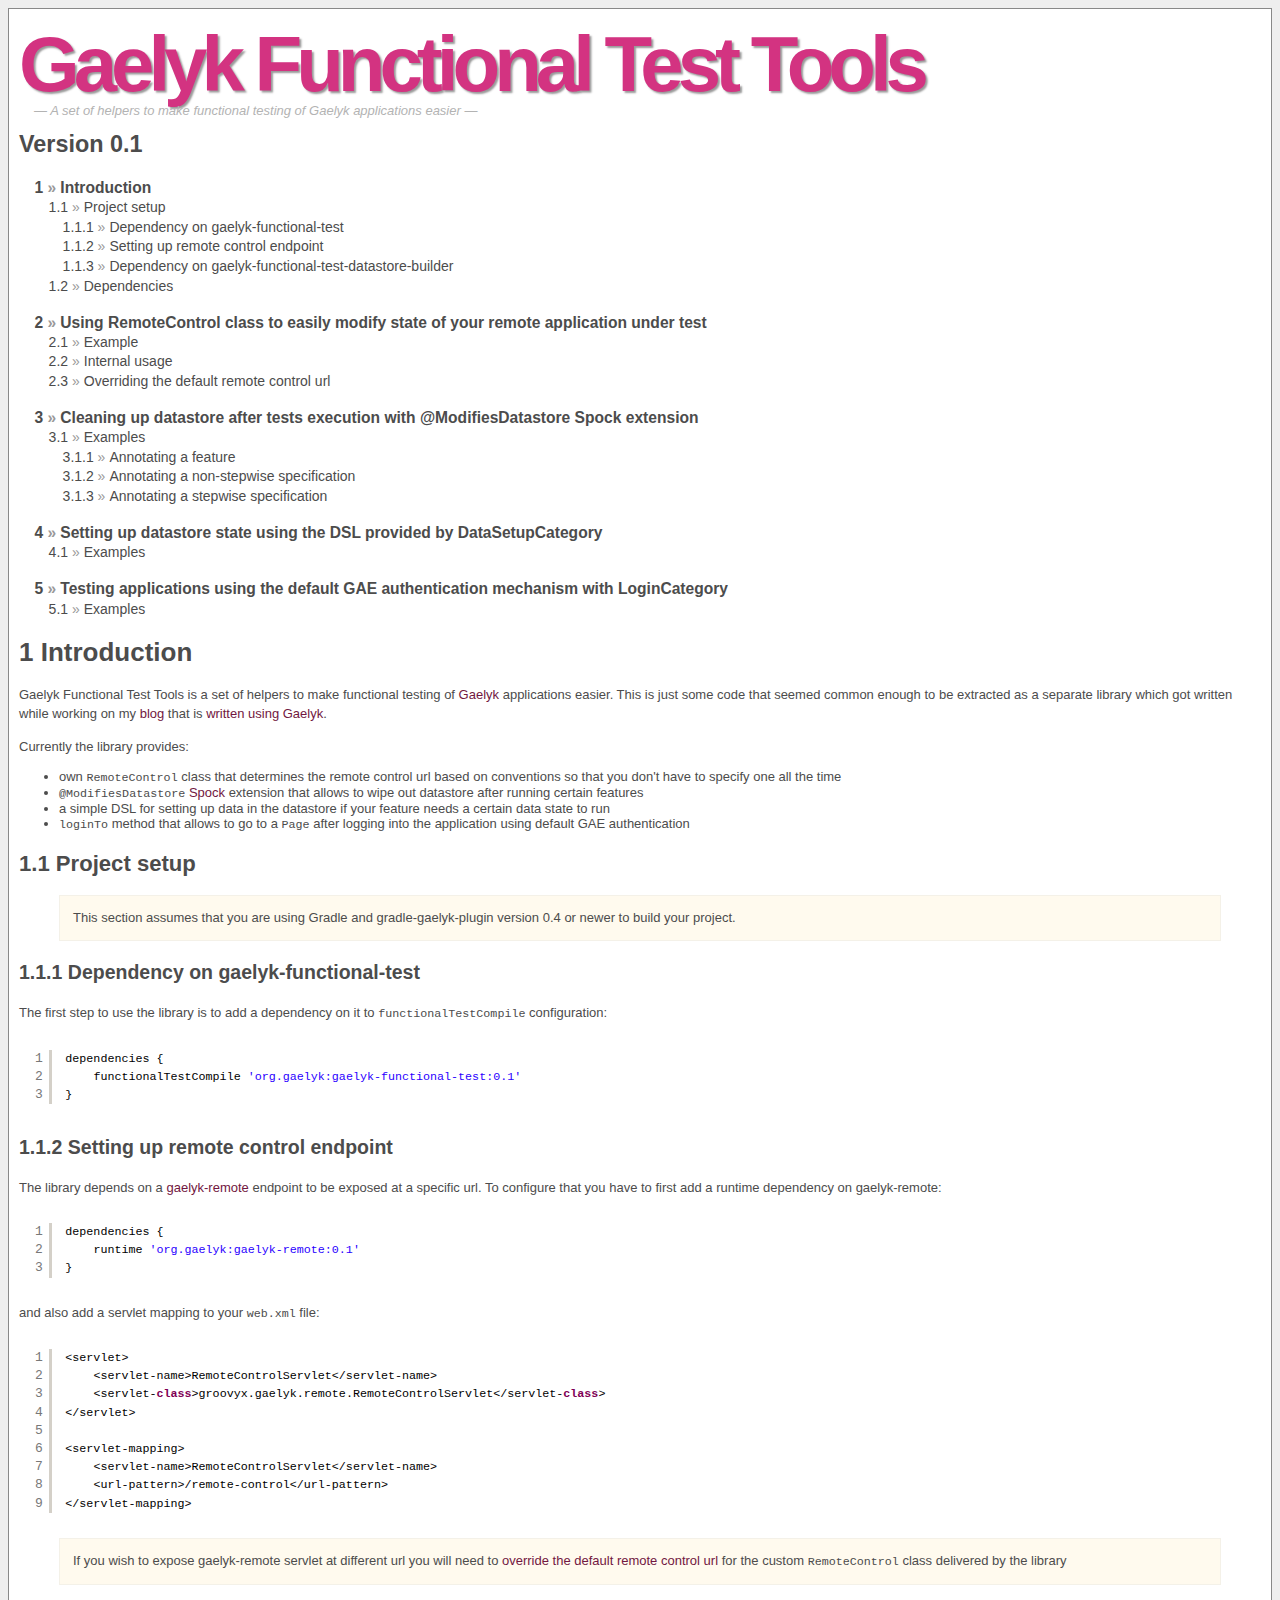
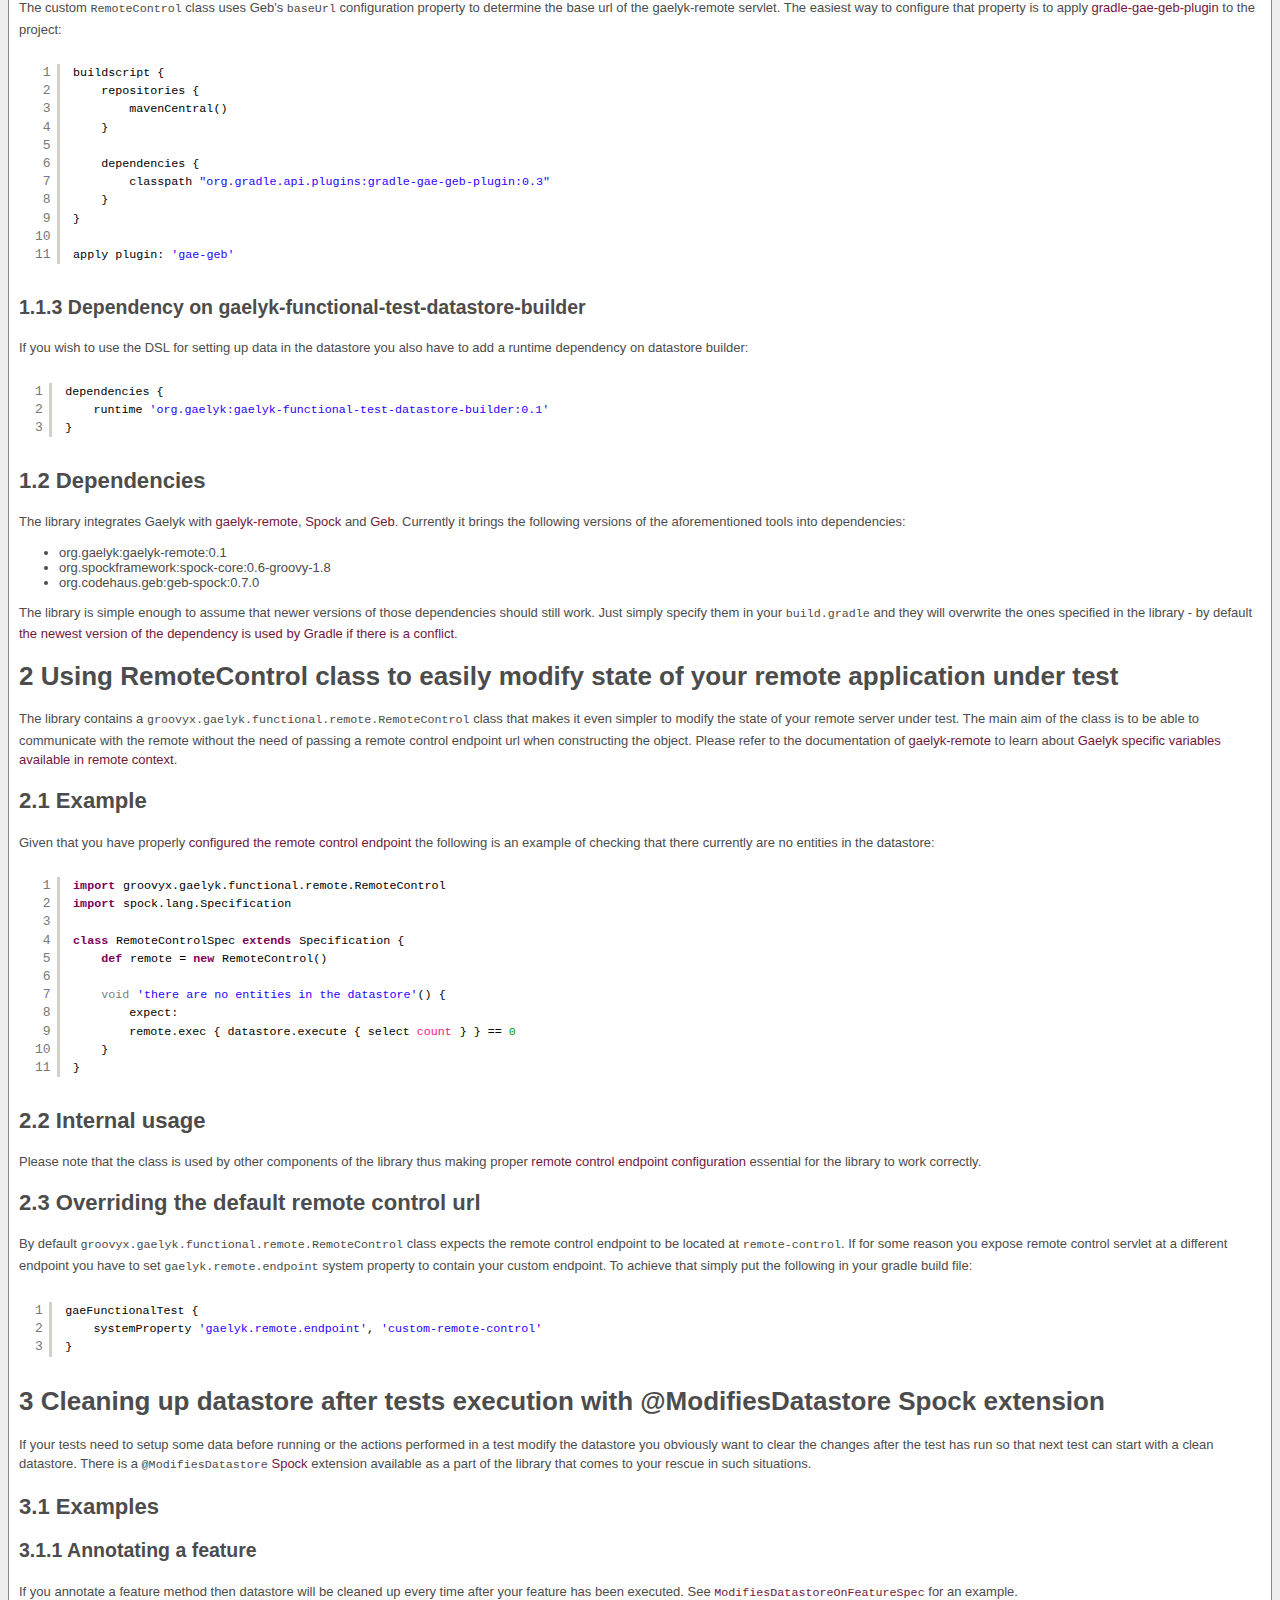
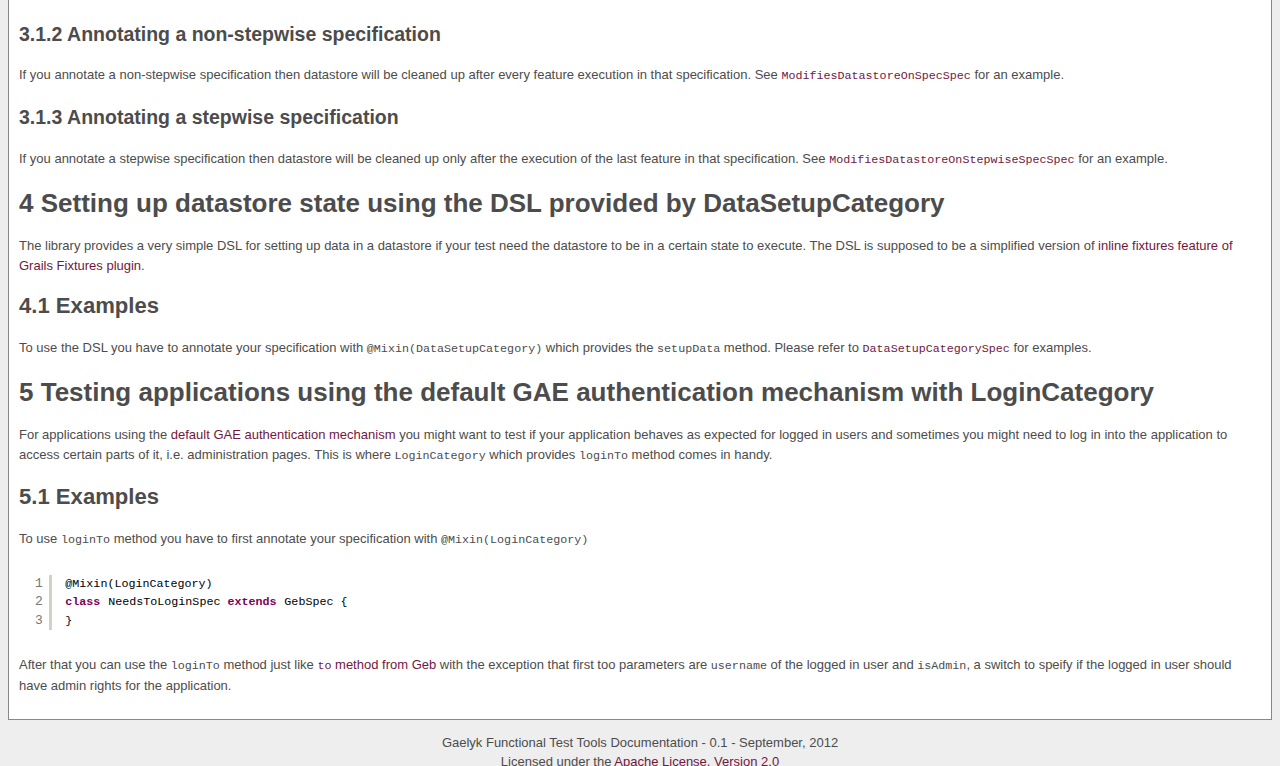
==== all.html @ 0a0c7b4d "Publish of github pages from Gradle" ====
<!DOCTYPE HTML PUBLIC "-//W3C//DTD HTML 4.01//EN" "http://www.w3.org/TR/html4/strict.dtd">
<html>

<head>
  <meta http-equiv="Content-Type" content="text/html; charset=utf-8">
  <link href="css/stylesheet.css" rel="stylesheet" type="text/css" media="all">
  <title>Gaelyk Functional Test Tools</title>
  
  <link type="text/css" rel="stylesheet" href="css/shCore.css"></link>
  <link type="text/css" rel="stylesheet" href="css/shThemeEclipse.css"></link>
  <script language="javascript" src="js/shCore.js"></script>
  <script language="javascript" src="js/shBrushGroovy.js"></script>
  <script type="text/javascript" src="js/jquery-1.6.1.min.js"></script>
  <script type="text/javascript" src="js/syntaxhighlight.js"></script>
  <script type="text/javascript">

    var _gaq = _gaq || [];
    _gaq.push(['_setAccount', 'UA-15031038-2']);
    _gaq.push(['_trackPageview']);

    (function() {
      var ga = document.createElement('script'); ga.type = 'text/javascript'; ga.async = true;
      ga.src = ('https:' == document.location.protocol ? 'https://ssl' : 'http://www') + '.google-analytics.com/ga.js';
      var s = document.getElementsByTagName('script')[0]; s.parentNode.insertBefore(ga, s);
    })();

  </script>
</head>

<body>
<div id="wrapper">
  <h1 class="title">Gaelyk Functional Test Tools</h1>
  <p class="tag">— A set of helpers to make functional testing of Gaelyk applications easier —</p>
  <div class="toc">
      <h2>Version 0.1</h2>
    <ul><li><span class='toc_number'>1</span><a href='all.html#introduction'>Introduction</a><ul><li><span class='toc_number'>1.1</span><a href='all.html#project_setup'>Project setup</a><ul><li><span class='toc_number'>1.1.1</span><a href='all.html#dependency_on_gaelyk_functional_test'>Dependency on gaelyk-functional-test</a></li><li><span class='toc_number'>1.1.2</span><a href='all.html#setting_up_remote_control_endpoint'>Setting up remote control endpoint</a></li><li><span class='toc_number'>1.1.3</span><a href='all.html#dependency_on_gaelyk_functional_test_datastore_builder'>Dependency on gaelyk-functional-test-datastore-builder</a></li></ul><span class='toc_number'>1.2</span><a href='all.html#dependencies'>Dependencies</a></li></ul></li></ul></li></ul></li></ul><ul><li><span class='toc_number'>2</span><a href='all.html#using_remotecontrol_class_to_easily_modify_state_of_your_remote_application_under_test'>Using RemoteControl class to easily modify state of your remote application under test</a><ul><li><span class='toc_number'>2.1</span><a href='all.html#example'>Example</a></li><li><span class='toc_number'>2.2</span><a href='all.html#internal_usage'>Internal usage</a></li><li><span class='toc_number'>2.3</span><a href='all.html#overriding_the_default_remote_control_url'>Overriding the default remote control url</a></li></ul></li></ul></li></ul><ul><li><span class='toc_number'>3</span><a href='all.html#cleaning_up_datastore_after_tests_execution_with_modifiesdatastore_spock_extension'>Cleaning up datastore after tests execution with @ModifiesDatastore Spock extension</a><ul><li><span class='toc_number'>3.1</span><a href='all.html#examples'>Examples</a><ul><li><span class='toc_number'>3.1.1</span><a href='all.html#annotating_a_feature'>Annotating a feature</a></li><li><span class='toc_number'>3.1.2</span><a href='all.html#annotating_a_non_stepwise_specification'>Annotating a non-stepwise specification</a></li><li><span class='toc_number'>3.1.3</span><a href='all.html#annotating_a_stepwise_specification'>Annotating a stepwise specification</a></li></ul></li></ul></li></ul></li></ul><ul><li><span class='toc_number'>4</span><a href='all.html#setting_up_datastore_state_using_the_dsl_provided_by_datasetupcategory'>Setting up datastore state using the DSL provided by DataSetupCategory</a><ul><li><span class='toc_number'>4.1</span><a href='all.html#examples'>Examples</a></li></ul></li></ul><ul><li><span class='toc_number'>5</span><a href='all.html#testing_applications_using_the_default_gae_authentication_mechanism_with_logincategory'>Testing applications using the default GAE authentication mechanism with LoginCategory</a><ul><li><span class='toc_number'>5.1</span><a href='all.html#examples'>Examples</a></li></ul></li></ul>
  </div>
  
    <div class="chapter">
      <h1><span id='introduction'>1</span> Introduction</h1>

<p>Gaelyk Functional Test Tools is a set of helpers to make functional testing of <a href="http://gaelyk.org">Gaelyk</a> applications easier. This is just some code that seemed common enough to be extracted as a separate library which got written while working on my <a href="http://blog.proxerd.pl">blog</a> that is <a href="https://github.com/erdi/bloogaey">written using Gaelyk</a>.</p>

<p>Currently the library provides:</p>

<ul>
<li>own <code>RemoteControl</code> class that determines the remote control url based on conventions so that you don't have to specify one all the time</li>
<li><code>@ModifiesDatastore</code> <a href="http://spockframework.org">Spock</a> extension that allows to wipe out datastore after running certain features</li>
<li>a simple DSL for setting up data in the datastore if your feature needs a certain data state to run</li>
<li><code>loginTo</code> method that allows to go to a <code>Page</code> after logging into the application using default GAE authentication</li>
</ul>

<h2><span id='project_setup'>1.1</span> Project setup</h2>

<blockquote>
  <p>This section assumes that you are using Gradle and gradle-gaelyk-plugin version 0.4 or newer to build your project.</p>
</blockquote>

<h3><span id='dependency_on_gaelyk_functional_test'>1.1.1</span> Dependency on gaelyk-functional-test</h3>

<p>The first step to use the library is to add a dependency on it to <code>functionalTestCompile</code> configuration:</p>

<pre><code>dependencies {
    functionalTestCompile 'org.gaelyk:gaelyk-functional-test:0.1'
}
</code></pre>

<h3><span id='setting_up_remote_control_endpoint'>1.1.2</span> Setting up remote control endpoint</h3>

<p>The library depends on a <a href="https://github.com/erdi/gaelyk-remote">gaelyk-remote</a> endpoint to be exposed at a specific url. To configure that you have to first add a runtime dependency on gaelyk-remote:</p>

<pre><code>dependencies {
    runtime 'org.gaelyk:gaelyk-remote:0.1'
}
</code></pre>

<p>and also add a servlet mapping to your <code>web.xml</code> file:</p>

<pre><code>&lt;servlet&gt;
    &lt;servlet-name&gt;RemoteControlServlet&lt;/servlet-name&gt;
    &lt;servlet-class&gt;groovyx.gaelyk.remote.RemoteControlServlet&lt;/servlet-class&gt;
&lt;/servlet&gt;

&lt;servlet-mapping&gt;
    &lt;servlet-name&gt;RemoteControlServlet&lt;/servlet-name&gt;
    &lt;url-pattern&gt;/remote-control&lt;/url-pattern&gt;
&lt;/servlet-mapping&gt;
</code></pre>

<blockquote>
  <p>If you wish to expose gaelyk-remote servlet at different url you will need to <a href="remote.html#overriding_the_default_remote_control_url">override the default remote control url</a> for the custom <code>RemoteControl</code> class delivered by the library</p>
</blockquote>

<p>The custom <code>RemoteControl</code> class uses Geb's <code>baseUrl</code> configuration property to determine the base url of the gaelyk-remote servlet. The easiest way to configure that property is to apply <a href="https://github.com/erdi/gradle-gae-geb-plugin">gradle-gae-geb-plugin</a> to the project:</p>

<pre><code>buildscript {
    repositories {
        mavenCentral()
    }

    dependencies {
        classpath "org.gradle.api.plugins:gradle-gae-geb-plugin:0.3"
    }
}

apply plugin: 'gae-geb'
</code></pre>

<h3><span id='dependency_on_gaelyk_functional_test_datastore_builder'>1.1.3</span> Dependency on gaelyk-functional-test-datastore-builder</h3>

<p>If you wish to use the DSL for setting up data in the datastore you also have to add a runtime dependency on datastore builder:</p>

<pre><code>dependencies {
    runtime 'org.gaelyk:gaelyk-functional-test-datastore-builder:0.1'
}
</code></pre>

<h2><span id='dependencies'>1.2</span> Dependencies</h2>

<p>The library integrates Gaelyk with <a href="https://github.com/erdi/gaelyk-remote">gaelyk-remote</a>, <a href="http://spockframework.org">Spock</a> and <a href="http://gebish.org">Geb</a>. Currently it brings the following versions of the aforementioned tools into dependencies:</p>

<ul>
<li>org.gaelyk:gaelyk-remote:0.1</li>
<li>org.spockframework:spock-core:0.6-groovy-1.8</li>
<li>org.codehaus.geb:geb-spock:0.7.0</li>
</ul>

<p>The library is simple enough to assume that newer versions of those dependencies should still work. Just simply specify them in your <code>build.gradle</code> and they will overwrite the ones specified in the library - by default <a href="http://gradle.org/docs/current/userguide/dependency_management.html#sub:version_conflicts">the newest version of the dependency is used by Gradle if there is a conflict</a>.</p>

    </div>
  
    <div class="chapter">
      <h1><span id='using_remotecontrol_class_to_easily_modify_state_of_your_remote_application_under_test'>2</span> Using RemoteControl class to easily modify state of your remote application under test</h1>

<p>The library contains a <code>groovyx.gaelyk.functional.remote.RemoteControl</code> class that makes it even simpler to modify the state of your remote server under test. The main aim of the class is to be able to communicate with the remote without the need of passing a remote control endpoint url when constructing the object. Please refer to the documentation of <a href="https://github.com/erdi/gaelyk-remote">gaelyk-remote</a> to learn about <a href="https://github.com/erdi/gaelyk-remote#gaelyk-specific-variables-in-remote-context">Gaelyk specific variables available in remote context</a>.</p>

<h2><span id='example'>2.1</span> Example</h2>

<p>Given that you have properly <a href="intro.html#setting_up_remote_control_endpoint">configured the remote control endpoint</a> the following is an example of checking that there currently are no entities in the datastore:</p>

<pre><code>import groovyx.gaelyk.functional.remote.RemoteControl
import spock.lang.Specification

class RemoteControlSpec extends Specification {
    def remote = new RemoteControl()

    void 'there are no entities in the datastore'() {
        expect:
        remote.exec { datastore.execute { select count } } == 0
    }
}
</code></pre>

<h2><span id='internal_usage'>2.2</span> Internal usage</h2>

<p>Please note that the class is used by other components of the library thus making proper <a href="intro.html#setting_up_remote_control_endpoint">remote control endpoint configuration</a> essential for the library to work correctly.</p>

<h2><span id='overriding_the_default_remote_control_url'>2.3</span> Overriding the default remote control url</h2>

<p>By default <code>groovyx.gaelyk.functional.remote.RemoteControl</code> class expects the remote control endpoint to be located at <code>remote-control</code>. If for some reason you expose remote control servlet at a different endpoint you have to set <code>gaelyk.remote.endpoint</code> system property to contain your custom endpoint. To achieve that simply put the following in your gradle build file:</p>

<pre><code>gaeFunctionalTest {
    systemProperty 'gaelyk.remote.endpoint', 'custom-remote-control'
}
</code></pre>

    </div>
  
    <div class="chapter">
      <h1><span id='cleaning_up_datastore_after_tests_execution_with_modifiesdatastore_spock_extension'>3</span> Cleaning up datastore after tests execution with @ModifiesDatastore Spock extension</h1>

<p>If your tests need to setup some data before running or the actions performed in a test modify the datastore you obviously want to clear the changes after the test has run so that next test can start with a clean datastore. There is a <code>@ModifiesDatastore</code> <a href="http://spockframework.org">Spock</a> extension available as a part of the library that comes to your rescue in such situations.</p>

<h2><span id='examples'>3.1</span> Examples</h2>

<h3><span id='annotating_a_feature'>3.1.1</span> Annotating a feature</h3>

<p>If you annotate a feature method then datastore will be cleaned up every time after your feature has been executed. See <a href="https://github.com/erdi/gaelyk-functional-test/blob/master/test-project/src/functionalTest/groovy/groovyx/gaelyk/functional/spock/ModifiesDatastoreOnFeatureSpec.groovy"><code>ModifiesDatastoreOnFeatureSpec</code></a> for an example.</p>

<h3><span id='annotating_a_non_stepwise_specification'>3.1.2</span> Annotating a non-stepwise specification</h3>

<p>If you annotate a non-stepwise specification then datastore will be cleaned up after every feature execution in that specification. See <a href="https://github.com/erdi/gaelyk-functional-test/blob/master/test-project/src/functionalTest/groovy/groovyx/gaelyk/functional/spock/ModifiesDatastoreOnSpecSpec.groovy"><code>ModifiesDatastoreOnSpecSpec</code></a> for an example.</p>

<h3><span id='annotating_a_stepwise_specification'>3.1.3</span> Annotating a stepwise specification</h3>

<p>If you annotate a stepwise specification then datastore will be cleaned up only after the execution of the last feature in that specification. See <a href="https://github.com/erdi/gaelyk-functional-test/blob/master/test-project/src/functionalTest/groovy/groovyx/gaelyk/functional/spock/ModifiesDatastoreOnStepwiseSpecSpec.groovy"><code>ModifiesDatastoreOnStepwiseSpecSpec</code></a> for an example.</p>

    </div>
  
    <div class="chapter">
      <h1><span id='setting_up_datastore_state_using_the_dsl_provided_by_datasetupcategory'>4</span> Setting up datastore state using the DSL provided by DataSetupCategory</h1>

<p>The library provides a very simple DSL for setting up data in a datastore if your test need the datastore to be in a certain state to execute. The DSL is supposed to be a simplified version of <a href="http://gpc.github.com/grails-fixtures/docs/guide/3.%20Loading%20Fixtures.html#3.1%20Inline%20Fixtures">inline fixtures feature of Grails Fixtures plugin</a>.</p>

<h2><span id='examples'>4.1</span> Examples</h2>

<p>To use the DSL you have to annotate your specification with <code>@Mixin(DataSetupCategory)</code> which provides the <code>setupData</code> method. Please refer to <a href="https://github.com/erdi/gaelyk-functional-test/blob/master/test-project/src/functionalTest/groovy/groovyx/gaelyk/functional/geb/DataSetupCategorySpec.groovy"><code>DataSetupCategorySpec</code></a> for examples.</p>

    </div>
  
    <div class="chapter">
      <h1><span id='testing_applications_using_the_default_gae_authentication_mechanism_with_logincategory'>5</span> Testing applications using the default GAE authentication mechanism with LoginCategory</h1>

<p>For applications using the <a href="https://developers.google.com/appengine/articles/auth">default GAE authentication mechanism</a> you might want to test if your application behaves as expected for logged in users and sometimes you might need to log in into the application to access certain parts of it, i.e. administration pages. This is where <code>LoginCategory</code> which provides <code>loginTo</code> method comes in handy.</p>

<h2><span id='examples'>5.1</span> Examples</h2>

<p>To use <code>loginTo</code> method you have to first annotate your specification with <code>@Mixin(LoginCategory)</code></p>

<pre><code>@Mixin(LoginCategory)
class NeedsToLoginSpec extends GebSpec {
}
</code></pre>

<p>After that you can use the <code>loginTo</code> method just like <a href="http://www.gebish.org/manual/current/api/geb/Browser.html#to%28java.lang.Class,%20java.lang.Object%29"><code>to</code> method from Geb</a> with the exception that first too parameters are <code>username</code> of the logged in user and <code>isAdmin</code>, a switch to speify if the logged in user should have admin rights for the application.</p>

    </div>
  
  </div>
  <p style="text-align: center">
    Gaelyk Functional Test Tools Documentation - 0.1 - September, 2012<br />
    Licensed under the <a href="http://www.apache.org/licenses/LICENSE-2.0">Apache License, Version 2.0</a>
  </p>
</body>
</html>
---- css/stylesheet.css ----
﻿body {
	font: 13px "Lucida Grande", sans-serif;
	background-color: #EEEEEE;
	color: #4C4C4C;
}

p {
	line-height: 150%;
}

#wrapper {
	background: white;
	border: 1px solid #888888;
	padding: 10px;
}

hr {
	color: #CCCCCC;
	background-color: #CCCCCC;
	height: 1px;
	border: 0;
}

a, a:visited {
	text-decoration: none;
	color: #721741;
}

a:hover {
	text-decoration: underline;
}

#header, #footer {
	position: relative;
	color: #888888;
	font-size: 80%;
	height: 1em;
	padding: 0.5em;
	margin: 0;
}
#header span, #footer span {
	display: block;
	position: absolute;
	width: 33%;
}
span.left {
	left: 0;
}
span.right {
	right: 0;
	text-align: right;
}
span.center {
	width: 34%;
	left: 33%;
	text-align: center;
}
.toc h2 {
	font-size: 180%;
}
.toc a {
	color: #4C4C4C;
	text-decoration: none;
	margin-left: 4px;
}
.toc a:hover {
	color: #721741;
	text-decoration: underline;
}
.toc ul {
	font: 1.2em "Lucida Grande", sans-serif;
	padding: 0 0 0 1em;
	list-style-type: none;
	list-style-image: none;
	line-height: 135%;
	font-weight: bold;
}
.toc ul ul {
    font-weight: normal;
    font-size: 14px;
    line-height: 140%;
}

.toc_number:after {
	color: #999;
	content: " »";
}

.page_toc h3 {
	margin: 0 0 4px 0;
}

.page_toc a {
	color: #000;
	text-decoration: none;
	margin-left: 1ex;
}
.page_toc a:hover {
	color: #721741;
}
.page_toc ul {
	margin: 0px;
	padding: 0px 0px 0px 3ex;
	list-style-type: none;
	list-style-image: none;
	line-height: 135%;
}
.page_toc li {
	list-style-type: none;
	list-style-image: none;
}

.graybox {
   border-top: 1px solid #919699;
   border-left: 1px solid #919699;
}
.graybox th {
   background: #E2E2E2;
   border-bottom: 1px solid #919699;
   border-right: 1px solid #919699;
   font-weight: bold;
   padding: 4px 8px 4px 8px;
   text-align: left;
}
.graybox td {
   border-bottom: 1px solid #919699;
   border-right: 1px solid #919699;
   padding: 8px;
   vertical-align: top;
}

h1 {
	font-size: 2em;
}

h2 {
    font-size: 1.7em;
}

h3 {
    font-size: 1.5em;
}

h4 {
    font-size: 1.3em;
}

h5 {
    font-size: 1.1em;
}

h1.title {
	text-shadow: 2px 2px 2px #999;
	font-size: 6em;
	color: #D33381;
	margin: 0px;
	padding: 0;
	letter-spacing: -6px;
	font-family: Arial, Helvetica, "bitstream vera sans", sans-serif;

}

p.tag {
	font-style: italic;
	margin-left: 15px;
	line-height: 10%;
	margin-top: 0;
	color: #B3B3B3;
}

blockquote {
	border-style: solid;
	border-width: 1px;
	border-color: #F4F1E8;
	padding: 0 1em;
	background-color: #FFFAEE;
}

blockquote p {
		line-height: 140%;
}

code, td.code code {
	font-family: "monaco", "Verdana", monospace !important;
	font-size: 90% !important;
}

div.syntaxhighlighter {
	padding: 12px 3px 12px 3px;
}

div.line {
	height: 15px;
	padding-left: 8px;
}
---- css/shCore.css ----
/**
 * SyntaxHighlighter
 * http://alexgorbatchev.com/SyntaxHighlighter
 *
 * SyntaxHighlighter is donationware. If you are using it, please donate.
 * http://alexgorbatchev.com/SyntaxHighlighter/donate.html
 *
 * @version
 * 3.0.83 (July 02 2010)
 * 
 * @copyright
 * Copyright (C) 2004-2010 Alex Gorbatchev.
 *
 * @license
 * Dual licensed under the MIT and GPL licenses.
 */
.syntaxhighlighter a,
.syntaxhighlighter div,
.syntaxhighlighter code,
.syntaxhighlighter table,
.syntaxhighlighter table td,
.syntaxhighlighter table tr,
.syntaxhighlighter table tbody,
.syntaxhighlighter table thead,
.syntaxhighlighter table caption,
.syntaxhighlighter textarea {
  -moz-border-radius: 0 0 0 0 !important;
  -webkit-border-radius: 0 0 0 0 !important;
  background: none !important;
  border: 0 !important;
  bottom: auto !important;
  float: none !important;
  height: auto !important;
  left: auto !important;
  line-height: 140% !important;
  margin: 0 !important;
  outline: 0 !important;
  overflow: visible !important;
  padding: 0 !important;
  position: static !important;
  right: auto !important;
  text-align: left !important;
  top: auto !important;
  vertical-align: baseline !important;
  width: auto !important;
  box-sizing: content-box !important;
  font-family: "Consolas", "Bitstream Vera Sans Mono", "Courier New", Courier, monospace !important;
  font-weight: normal !important;
  font-style: normal !important;
  font-size: 1em !important;
  min-height: inherit !important;
  min-height: auto !important;
}

.syntaxhighlighter {
  width: 100% !important;
  margin: 1em 0 1em 0 !important;
  position: relative !important;
  overflow: auto !important;
  font-size: 1em !important;
}
.syntaxhighlighter.source {
  overflow: hidden !important;
}
.syntaxhighlighter .bold {
  font-weight: bold !important;
}
.syntaxhighlighter .italic {
  font-style: italic !important;
}
.syntaxhighlighter .line {
  white-space: pre !important;
}
.syntaxhighlighter table {
  width: 100% !important;
}
.syntaxhighlighter table caption {
  text-align: left !important;
  padding: .5em 0 0.5em 1em !important;
}
.syntaxhighlighter table td.code {
  width: 100% !important;
}
.syntaxhighlighter table td.code .container {
  position: relative !important;
}
.syntaxhighlighter table td.code .container textarea {
  box-sizing: border-box !important;
  position: absolute !important;
  left: 0 !important;
  top: 0 !important;
  width: 100% !important;
  height: 100% !important;
  border: none !important;
  background: white !important;
  padding-left: 1em !important;
  overflow: hidden !important;
  white-space: pre !important;
}
.syntaxhighlighter table td.gutter .line {
  text-align: right !important;
  padding: 0 0.5em 0 1em !important;
}
.syntaxhighlighter table td.code .line {
  padding: 0 1em !important;
}
.syntaxhighlighter.nogutter td.code .container textarea, .syntaxhighlighter.nogutter td.code .line {
  padding-left: 0em !important;
}
.syntaxhighlighter.show {
  display: block !important;
}
.syntaxhighlighter.collapsed table {
  display: none !important;
}
.syntaxhighlighter.collapsed .toolbar {
  padding: 0.1em 0.8em 0em 0.8em !important;
  font-size: 1em !important;
  position: static !important;
  width: auto !important;
  height: auto !important;
}
.syntaxhighlighter.collapsed .toolbar span {
  display: inline !important;
  margin-right: 1em !important;
}
.syntaxhighlighter.collapsed .toolbar span a {
  padding: 0 !important;
  display: none !important;
}
.syntaxhighlighter.collapsed .toolbar span a.expandSource {
  display: inline !important;
}
.syntaxhighlighter .toolbar {
  position: absolute !important;
  right: 1px !important;
  top: 1px !important;
  width: 11px !important;
  height: 11px !important;
  font-size: 10px !important;
  z-index: 10 !important;
}
.syntaxhighlighter .toolbar span.title {
  display: inline !important;
}
.syntaxhighlighter .toolbar a {
  display: block !important;
  text-align: center !important;
  text-decoration: none !important;
  padding-top: 1px !important;
}
.syntaxhighlighter .toolbar a.expandSource {
  display: none !important;
}
.syntaxhighlighter.ie {
  font-size: .9em !important;
  padding: 1px 0 1px 0 !important;
}
.syntaxhighlighter.ie .toolbar {
  line-height: 8px !important;
}
.syntaxhighlighter.ie .toolbar a {
  padding-top: 0px !important;
}
.syntaxhighlighter.printing .line.alt1 .content,
.syntaxhighlighter.printing .line.alt2 .content,
.syntaxhighlighter.printing .line.highlighted .number,
.syntaxhighlighter.printing .line.highlighted.alt1 .content,
.syntaxhighlighter.printing .line.highlighted.alt2 .content {
  background: none !important;
}
.syntaxhighlighter.printing .line .number {
  color: #bbbbbb !important;
}
.syntaxhighlighter.printing .line .content {
  color: black !important;
}
.syntaxhighlighter.printing .toolbar {
  display: none !important;
}
.syntaxhighlighter.printing a {
  text-decoration: none !important;
}
.syntaxhighlighter.printing .plain, .syntaxhighlighter.printing .plain a {
  color: black !important;
}
.syntaxhighlighter.printing .comments, .syntaxhighlighter.printing .comments a {
  color: #008200 !important;
}
.syntaxhighlighter.printing .string, .syntaxhighlighter.printing .string a {
  color: blue !important;
}
.syntaxhighlighter.printing .keyword {
  color: #006699 !important;
  font-weight: bold !important;
}
.syntaxhighlighter.printing .preprocessor {
  color: gray !important;
}
.syntaxhighlighter.printing .variable {
  color: #aa7700 !important;
}
.syntaxhighlighter.printing .value {
  color: #009900 !important;
}
.syntaxhighlighter.printing .functions {
  color: #ff1493 !important;
}
.syntaxhighlighter.printing .constants {
  color: #0066cc !important;
}
.syntaxhighlighter.printing .script {
  font-weight: bold !important;
}
.syntaxhighlighter.printing .color1, .syntaxhighlighter.printing .color1 a {
  color: gray !important;
}
.syntaxhighlighter.printing .color2, .syntaxhighlighter.printing .color2 a {
  color: #ff1493 !important;
}
.syntaxhighlighter.printing .color3, .syntaxhighlighter.printing .color3 a {
  color: red !important;
}
.syntaxhighlighter.printing .break, .syntaxhighlighter.printing .break a {
  color: black !important;
}
---- css/shThemeEclipse.css ----
/**
 * SyntaxHighlighter
 * http://alexgorbatchev.com/SyntaxHighlighter
 *
 * SyntaxHighlighter is donationware. If you are using it, please donate.
 * http://alexgorbatchev.com/SyntaxHighlighter/donate.html
 *
 * @version
 * 3.0.83 (July 02 2010)
 * 
 * @copyright
 * Copyright (C) 2004-2010 Alex Gorbatchev.
 *
 * @license
 * Dual licensed under the MIT and GPL licenses.
 */
.syntaxhighlighter {
  background-color: white !important;
}
.syntaxhighlighter .line.alt1 {
  background-color: white !important;
}
.syntaxhighlighter .line.alt2 {
  background-color: white !important;
}
.syntaxhighlighter .line.highlighted.alt1, .syntaxhighlighter .line.highlighted.alt2 {
  background-color: #c3defe !important;
}
.syntaxhighlighter .line.highlighted.number {
  color: white !important;
}
.syntaxhighlighter table caption {
  color: black !important;
}
.syntaxhighlighter .gutter {
  color: #787878 !important;
}
.syntaxhighlighter .gutter .line {
  border-right: 3px solid #d4d0c8 !important;
}
.syntaxhighlighter .gutter .line.highlighted {
  background-color: #d4d0c8 !important;
  color: white !important;
}
.syntaxhighlighter.printing .line .content {
  border: none !important;
}
.syntaxhighlighter.collapsed {
  overflow: visible !important;
}
.syntaxhighlighter.collapsed .toolbar {
  color: #3f5fbf !important;
  background: white !important;
  border: 1px solid #d4d0c8 !important;
}
.syntaxhighlighter.collapsed .toolbar a {
  color: #3f5fbf !important;
}
.syntaxhighlighter.collapsed .toolbar a:hover {
  color: #aa7700 !important;
}
.syntaxhighlighter .toolbar {
  color: #a0a0a0 !important;
  background: #d4d0c8 !important;
  border: none !important;
}
.syntaxhighlighter .toolbar a {
  color: #a0a0a0 !important;
}
.syntaxhighlighter .toolbar a:hover {
  color: red !important;
}
.syntaxhighlighter .plain, .syntaxhighlighter .plain a {
  color: black !important;
}
.syntaxhighlighter .comments, .syntaxhighlighter .comments a {
  color: #3f5fbf !important;
}
.syntaxhighlighter .string, .syntaxhighlighter .string a {
  color: #2a00ff !important;
}
.syntaxhighlighter .keyword {
  color: #7f0055 !important;
}
.syntaxhighlighter .preprocessor {
  color: #646464 !important;
}
.syntaxhighlighter .variable {
  color: #aa7700 !important;
}
.syntaxhighlighter .value {
  color: #009900 !important;
}
.syntaxhighlighter .functions {
  color: #ff1493 !important;
}
.syntaxhighlighter .constants {
  color: #0066cc !important;
}
.syntaxhighlighter .script {
  font-weight: bold !important;
  color: #7f0055 !important;
  background-color: none !important;
}
.syntaxhighlighter .color1, .syntaxhighlighter .color1 a {
  color: gray !important;
}
.syntaxhighlighter .color2, .syntaxhighlighter .color2 a {
  color: #ff1493 !important;
}
.syntaxhighlighter .color3, .syntaxhighlighter .color3 a {
  color: red !important;
}

.syntaxhighlighter .keyword {
  font-weight: bold !important;
}
.syntaxhighlighter .xml .keyword {
  color: #3f7f7f !important;
  font-weight: normal !important;
}
.syntaxhighlighter .xml .color1, .syntaxhighlighter .xml .color1 a {
  color: #7f007f !important;
}
.syntaxhighlighter .xml .string {
  font-style: italic !important;
  color: #2a00ff !important;
}
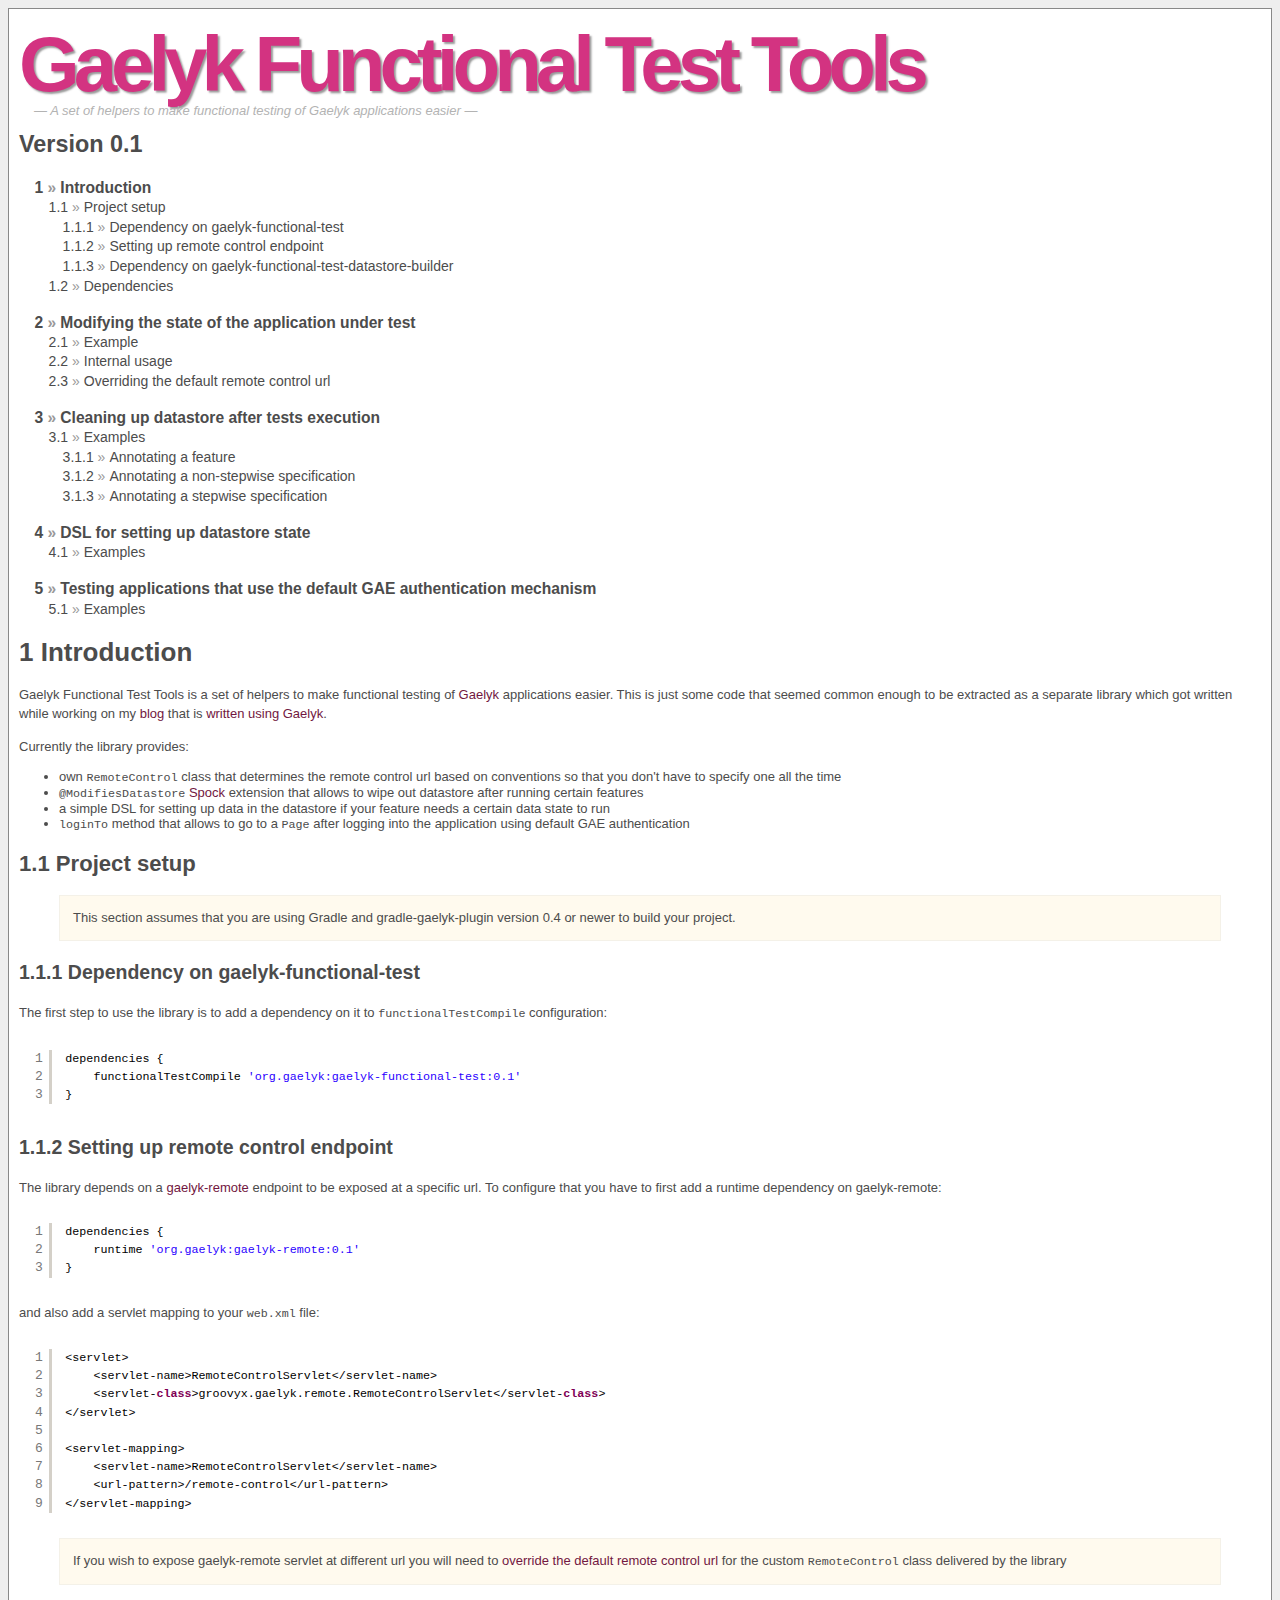
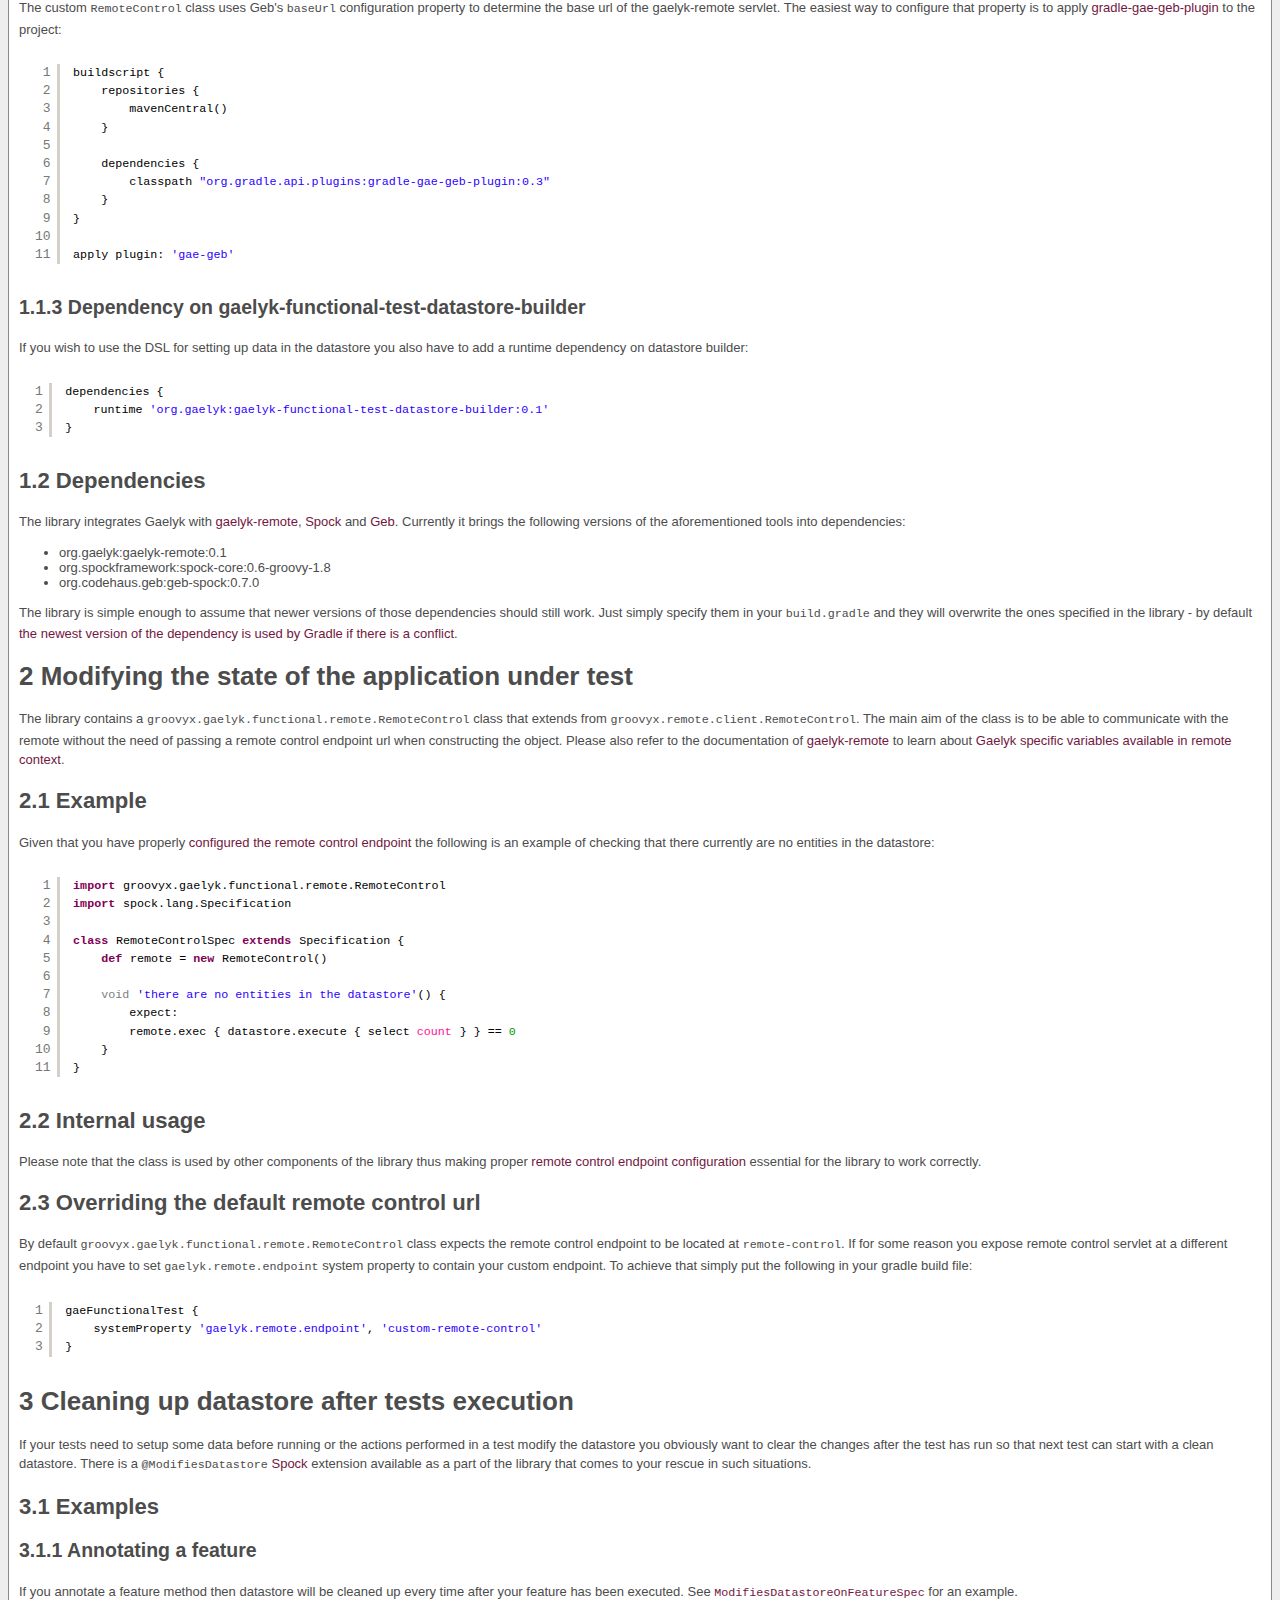
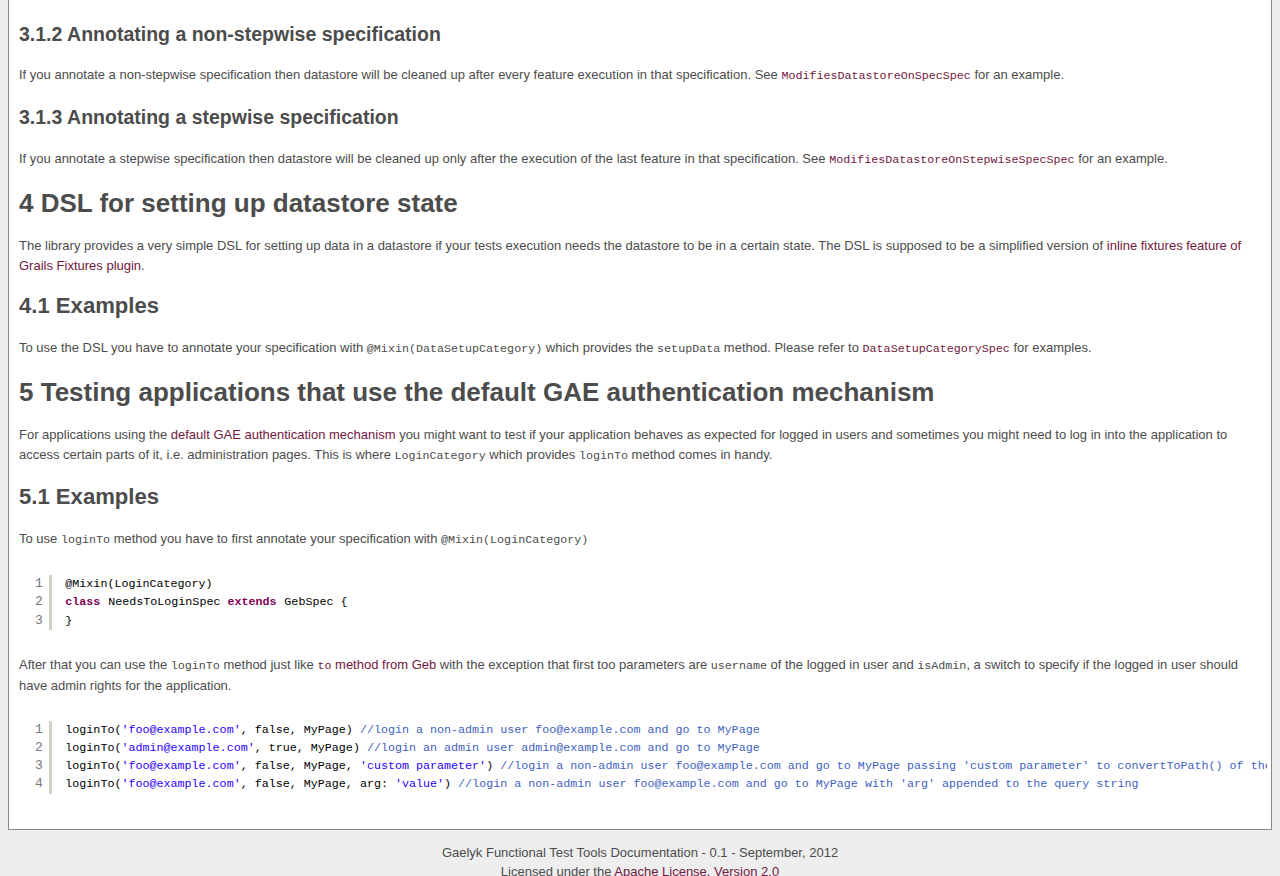
==== commit d3d3d08b: "Publish of github pages from Gradle" ====
--- a/all.html
+++ b/all.html
@@ -33,7 +33,7 @@
   <p class="tag">— A set of helpers to make functional testing of Gaelyk applications easier —</p>
   <div class="toc">
       <h2>Version 0.1</h2>
-    <ul><li><span class='toc_number'>1</span><a href='all.html#introduction'>Introduction</a><ul><li><span class='toc_number'>1.1</span><a href='all.html#project_setup'>Project setup</a><ul><li><span class='toc_number'>1.1.1</span><a href='all.html#dependency_on_gaelyk_functional_test'>Dependency on gaelyk-functional-test</a></li><li><span class='toc_number'>1.1.2</span><a href='all.html#setting_up_remote_control_endpoint'>Setting up remote control endpoint</a></li><li><span class='toc_number'>1.1.3</span><a href='all.html#dependency_on_gaelyk_functional_test_datastore_builder'>Dependency on gaelyk-functional-test-datastore-builder</a></li></ul><span class='toc_number'>1.2</span><a href='all.html#dependencies'>Dependencies</a></li></ul></li></ul></li></ul></li></ul><ul><li><span class='toc_number'>2</span><a href='all.html#using_remotecontrol_class_to_easily_modify_state_of_your_remote_application_under_test'>Using RemoteControl class to easily modify state of your remote application under test</a><ul><li><span class='toc_number'>2.1</span><a href='all.html#example'>Example</a></li><li><span class='toc_number'>2.2</span><a href='all.html#internal_usage'>Internal usage</a></li><li><span class='toc_number'>2.3</span><a href='all.html#overriding_the_default_remote_control_url'>Overriding the default remote control url</a></li></ul></li></ul></li></ul><ul><li><span class='toc_number'>3</span><a href='all.html#cleaning_up_datastore_after_tests_execution_with_modifiesdatastore_spock_extension'>Cleaning up datastore after tests execution with @ModifiesDatastore Spock extension</a><ul><li><span class='toc_number'>3.1</span><a href='all.html#examples'>Examples</a><ul><li><span class='toc_number'>3.1.1</span><a href='all.html#annotating_a_feature'>Annotating a feature</a></li><li><span class='toc_number'>3.1.2</span><a href='all.html#annotating_a_non_stepwise_specification'>Annotating a non-stepwise specification</a></li><li><span class='toc_number'>3.1.3</span><a href='all.html#annotating_a_stepwise_specification'>Annotating a stepwise specification</a></li></ul></li></ul></li></ul></li></ul><ul><li><span class='toc_number'>4</span><a href='all.html#setting_up_datastore_state_using_the_dsl_provided_by_datasetupcategory'>Setting up datastore state using the DSL provided by DataSetupCategory</a><ul><li><span class='toc_number'>4.1</span><a href='all.html#examples'>Examples</a></li></ul></li></ul><ul><li><span class='toc_number'>5</span><a href='all.html#testing_applications_using_the_default_gae_authentication_mechanism_with_logincategory'>Testing applications using the default GAE authentication mechanism with LoginCategory</a><ul><li><span class='toc_number'>5.1</span><a href='all.html#examples'>Examples</a></li></ul></li></ul>
+    <ul><li><span class='toc_number'>1</span><a href='all.html#introduction'>Introduction</a><ul><li><span class='toc_number'>1.1</span><a href='all.html#project_setup'>Project setup</a><ul><li><span class='toc_number'>1.1.1</span><a href='all.html#dependency_on_gaelyk_functional_test'>Dependency on gaelyk-functional-test</a></li><li><span class='toc_number'>1.1.2</span><a href='all.html#setting_up_remote_control_endpoint'>Setting up remote control endpoint</a></li><li><span class='toc_number'>1.1.3</span><a href='all.html#dependency_on_gaelyk_functional_test_datastore_builder'>Dependency on gaelyk-functional-test-datastore-builder</a></li></ul><span class='toc_number'>1.2</span><a href='all.html#dependencies'>Dependencies</a></li></ul></li></ul></li></ul></li></ul><ul><li><span class='toc_number'>2</span><a href='all.html#modifying_the_state_of_the_application_under_test'>Modifying the state of the application under test</a><ul><li><span class='toc_number'>2.1</span><a href='all.html#example'>Example</a></li><li><span class='toc_number'>2.2</span><a href='all.html#internal_usage'>Internal usage</a></li><li><span class='toc_number'>2.3</span><a href='all.html#overriding_the_default_remote_control_url'>Overriding the default remote control url</a></li></ul></li></ul></li></ul><ul><li><span class='toc_number'>3</span><a href='all.html#cleaning_up_datastore_after_tests_execution'>Cleaning up datastore after tests execution</a><ul><li><span class='toc_number'>3.1</span><a href='all.html#examples'>Examples</a><ul><li><span class='toc_number'>3.1.1</span><a href='all.html#annotating_a_feature'>Annotating a feature</a></li><li><span class='toc_number'>3.1.2</span><a href='all.html#annotating_a_non_stepwise_specification'>Annotating a non-stepwise specification</a></li><li><span class='toc_number'>3.1.3</span><a href='all.html#annotating_a_stepwise_specification'>Annotating a stepwise specification</a></li></ul></li></ul></li></ul></li></ul><ul><li><span class='toc_number'>4</span><a href='all.html#dsl_for_setting_up_datastore_state'>DSL for setting up datastore state</a><ul><li><span class='toc_number'>4.1</span><a href='all.html#examples'>Examples</a></li></ul></li></ul><ul><li><span class='toc_number'>5</span><a href='all.html#testing_applications_that_use_the_default_gae_authentication_mechanism'>Testing applications that use the default GAE authentication mechanism</a><ul><li><span class='toc_number'>5.1</span><a href='all.html#examples'>Examples</a></li></ul></li></ul>
   </div>
   
     <div class="chapter">
@@ -130,9 +130,9 @@
     </div>
   
     <div class="chapter">
-      <h1><span id='using_remotecontrol_class_to_easily_modify_state_of_your_remote_application_under_test'>2</span> Using RemoteControl class to easily modify state of your remote application under test</h1>
-
-<p>The library contains a <code>groovyx.gaelyk.functional.remote.RemoteControl</code> class that makes it even simpler to modify the state of your remote server under test. The main aim of the class is to be able to communicate with the remote without the need of passing a remote control endpoint url when constructing the object. Please refer to the documentation of <a href="https://github.com/erdi/gaelyk-remote">gaelyk-remote</a> to learn about <a href="https://github.com/erdi/gaelyk-remote#gaelyk-specific-variables-in-remote-context">Gaelyk specific variables available in remote context</a>.</p>
+      <h1><span id='modifying_the_state_of_the_application_under_test'>2</span> Modifying the state of the application under test</h1>
+
+<p>The library contains a <code>groovyx.gaelyk.functional.remote.RemoteControl</code> class that extends from <code>groovyx.remote.client.RemoteControl</code>. The main aim of the class is to be able to communicate with the remote without the need of passing a remote control endpoint url when constructing the object. Please also refer to the documentation of <a href="https://github.com/erdi/gaelyk-remote">gaelyk-remote</a> to learn about <a href="https://github.com/erdi/gaelyk-remote#gaelyk-specific-variables-in-remote-context">Gaelyk specific variables available in remote context</a>.</p>
 
 <h2><span id='example'>2.1</span> Example</h2>
 
@@ -167,7 +167,7 @@
     </div>
   
     <div class="chapter">
-      <h1><span id='cleaning_up_datastore_after_tests_execution_with_modifiesdatastore_spock_extension'>3</span> Cleaning up datastore after tests execution with @ModifiesDatastore Spock extension</h1>
+      <h1><span id='cleaning_up_datastore_after_tests_execution'>3</span> Cleaning up datastore after tests execution</h1>
 
 <p>If your tests need to setup some data before running or the actions performed in a test modify the datastore you obviously want to clear the changes after the test has run so that next test can start with a clean datastore. There is a <code>@ModifiesDatastore</code> <a href="http://spockframework.org">Spock</a> extension available as a part of the library that comes to your rescue in such situations.</p>
 
@@ -188,9 +188,9 @@
     </div>
   
     <div class="chapter">
-      <h1><span id='setting_up_datastore_state_using_the_dsl_provided_by_datasetupcategory'>4</span> Setting up datastore state using the DSL provided by DataSetupCategory</h1>
-
-<p>The library provides a very simple DSL for setting up data in a datastore if your test need the datastore to be in a certain state to execute. The DSL is supposed to be a simplified version of <a href="http://gpc.github.com/grails-fixtures/docs/guide/3.%20Loading%20Fixtures.html#3.1%20Inline%20Fixtures">inline fixtures feature of Grails Fixtures plugin</a>.</p>
+      <h1><span id='dsl_for_setting_up_datastore_state'>4</span> DSL for setting up datastore state</h1>
+
+<p>The library provides a very simple DSL for setting up data in a datastore if your tests execution needs the datastore to be in a certain state. The DSL is supposed to be a simplified version of <a href="http://gpc.github.com/grails-fixtures/docs/guide/3.%20Loading%20Fixtures.html#3.1%20Inline%20Fixtures">inline fixtures feature of Grails Fixtures plugin</a>.</p>
 
 <h2><span id='examples'>4.1</span> Examples</h2>
 
@@ -199,7 +199,7 @@
     </div>
   
     <div class="chapter">
-      <h1><span id='testing_applications_using_the_default_gae_authentication_mechanism_with_logincategory'>5</span> Testing applications using the default GAE authentication mechanism with LoginCategory</h1>
+      <h1><span id='testing_applications_that_use_the_default_gae_authentication_mechanism'>5</span> Testing applications that use the default GAE authentication mechanism</h1>
 
 <p>For applications using the <a href="https://developers.google.com/appengine/articles/auth">default GAE authentication mechanism</a> you might want to test if your application behaves as expected for logged in users and sometimes you might need to log in into the application to access certain parts of it, i.e. administration pages. This is where <code>LoginCategory</code> which provides <code>loginTo</code> method comes in handy.</p>
 
@@ -212,7 +212,13 @@
 }
 </code></pre>
 
-<p>After that you can use the <code>loginTo</code> method just like <a href="http://www.gebish.org/manual/current/api/geb/Browser.html#to%28java.lang.Class,%20java.lang.Object%29"><code>to</code> method from Geb</a> with the exception that first too parameters are <code>username</code> of the logged in user and <code>isAdmin</code>, a switch to speify if the logged in user should have admin rights for the application.</p>
+<p>After that you can use the <code>loginTo</code> method just like <a href="http://www.gebish.org/manual/current/api/geb/Browser.html#to%28java.lang.Class,%20java.lang.Object%29"><code>to</code> method from Geb</a> with the exception that first too parameters are <code>username</code> of the logged in user and <code>isAdmin</code>, a switch to specify if the logged in user should have admin rights for the application.</p>
+
+<pre><code>loginTo('foo@example.com', false, MyPage) //login a non-admin user foo@example.com and go to MyPage
+loginTo('admin@example.com', true, MyPage) //login an admin user admin@example.com and go to MyPage
+loginTo('foo@example.com', false, MyPage, 'custom parameter') //login a non-admin user foo@example.com and go to MyPage passing 'custom parameter' to convertToPath() of the page
+loginTo('foo@example.com', false, MyPage, arg: 'value') //login a non-admin user foo@example.com and go to MyPage with 'arg' appended to the query string
+</code></pre>
 
     </div>
   
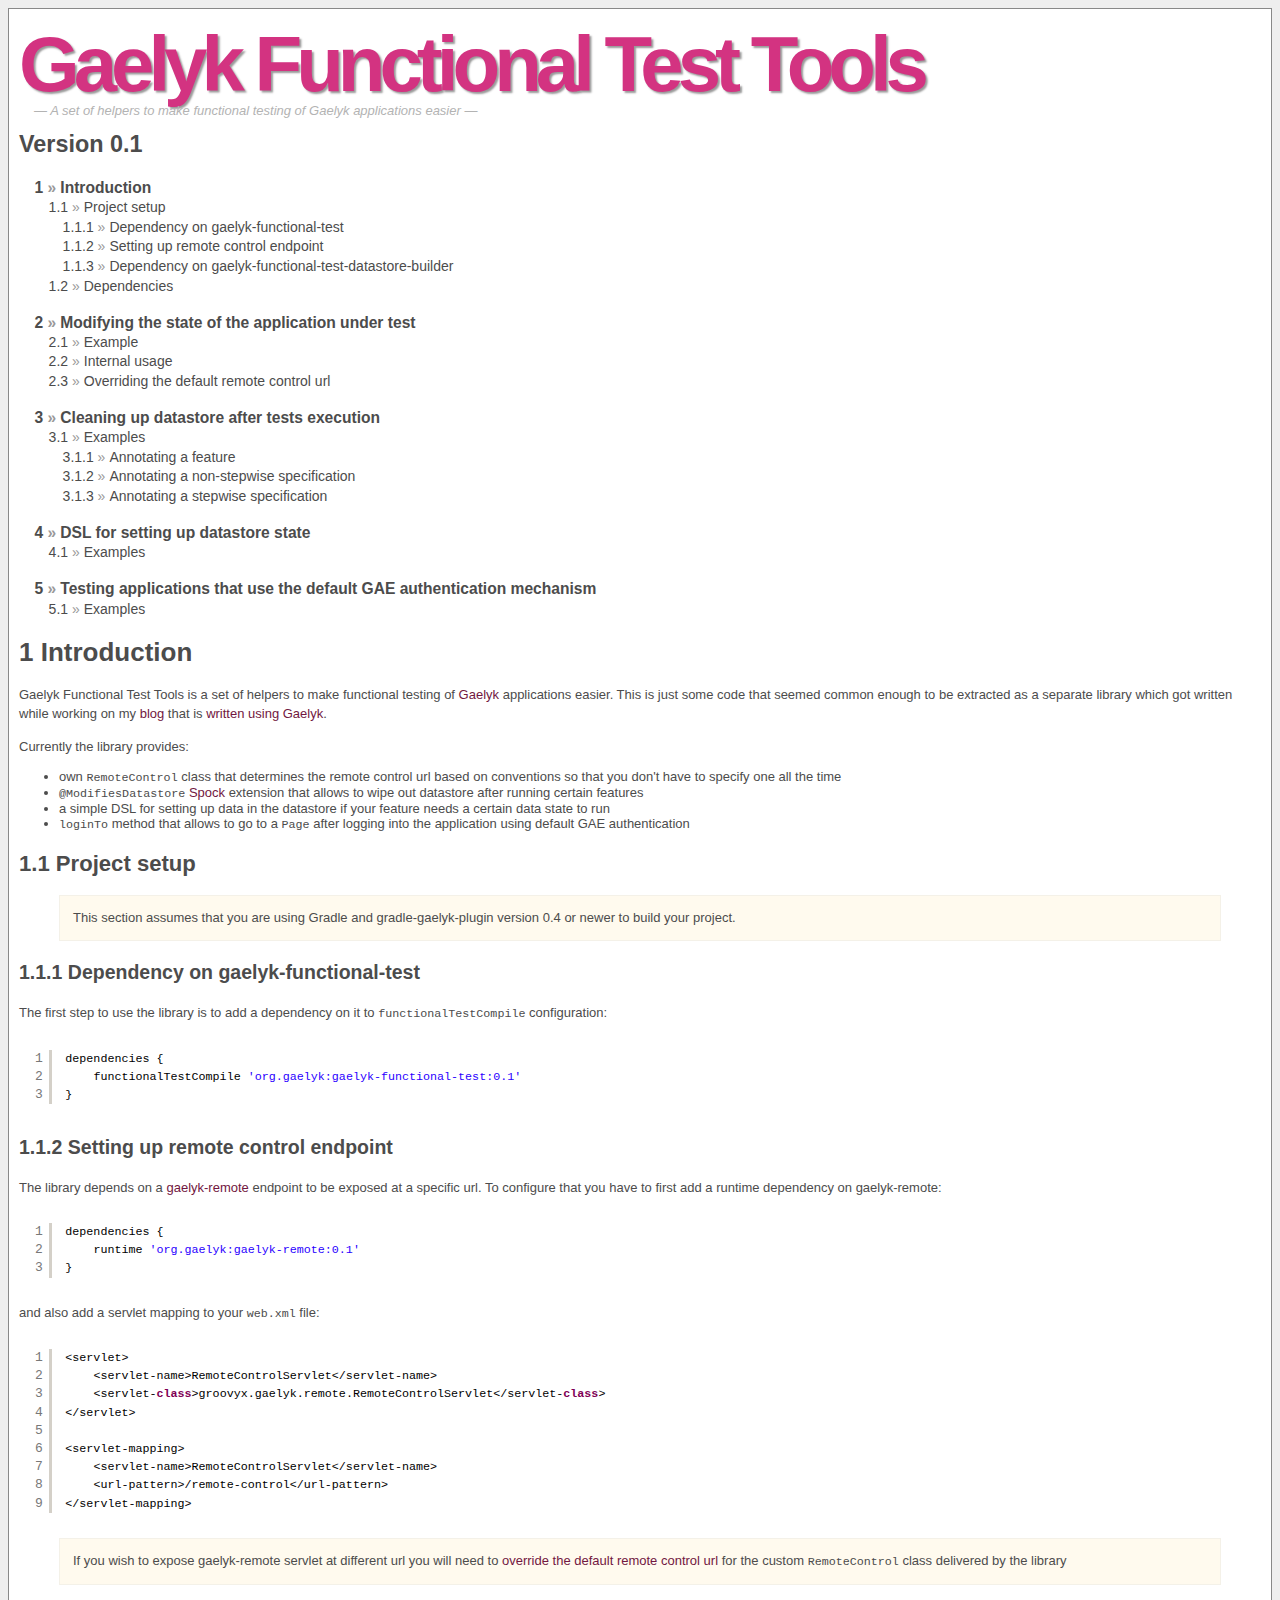
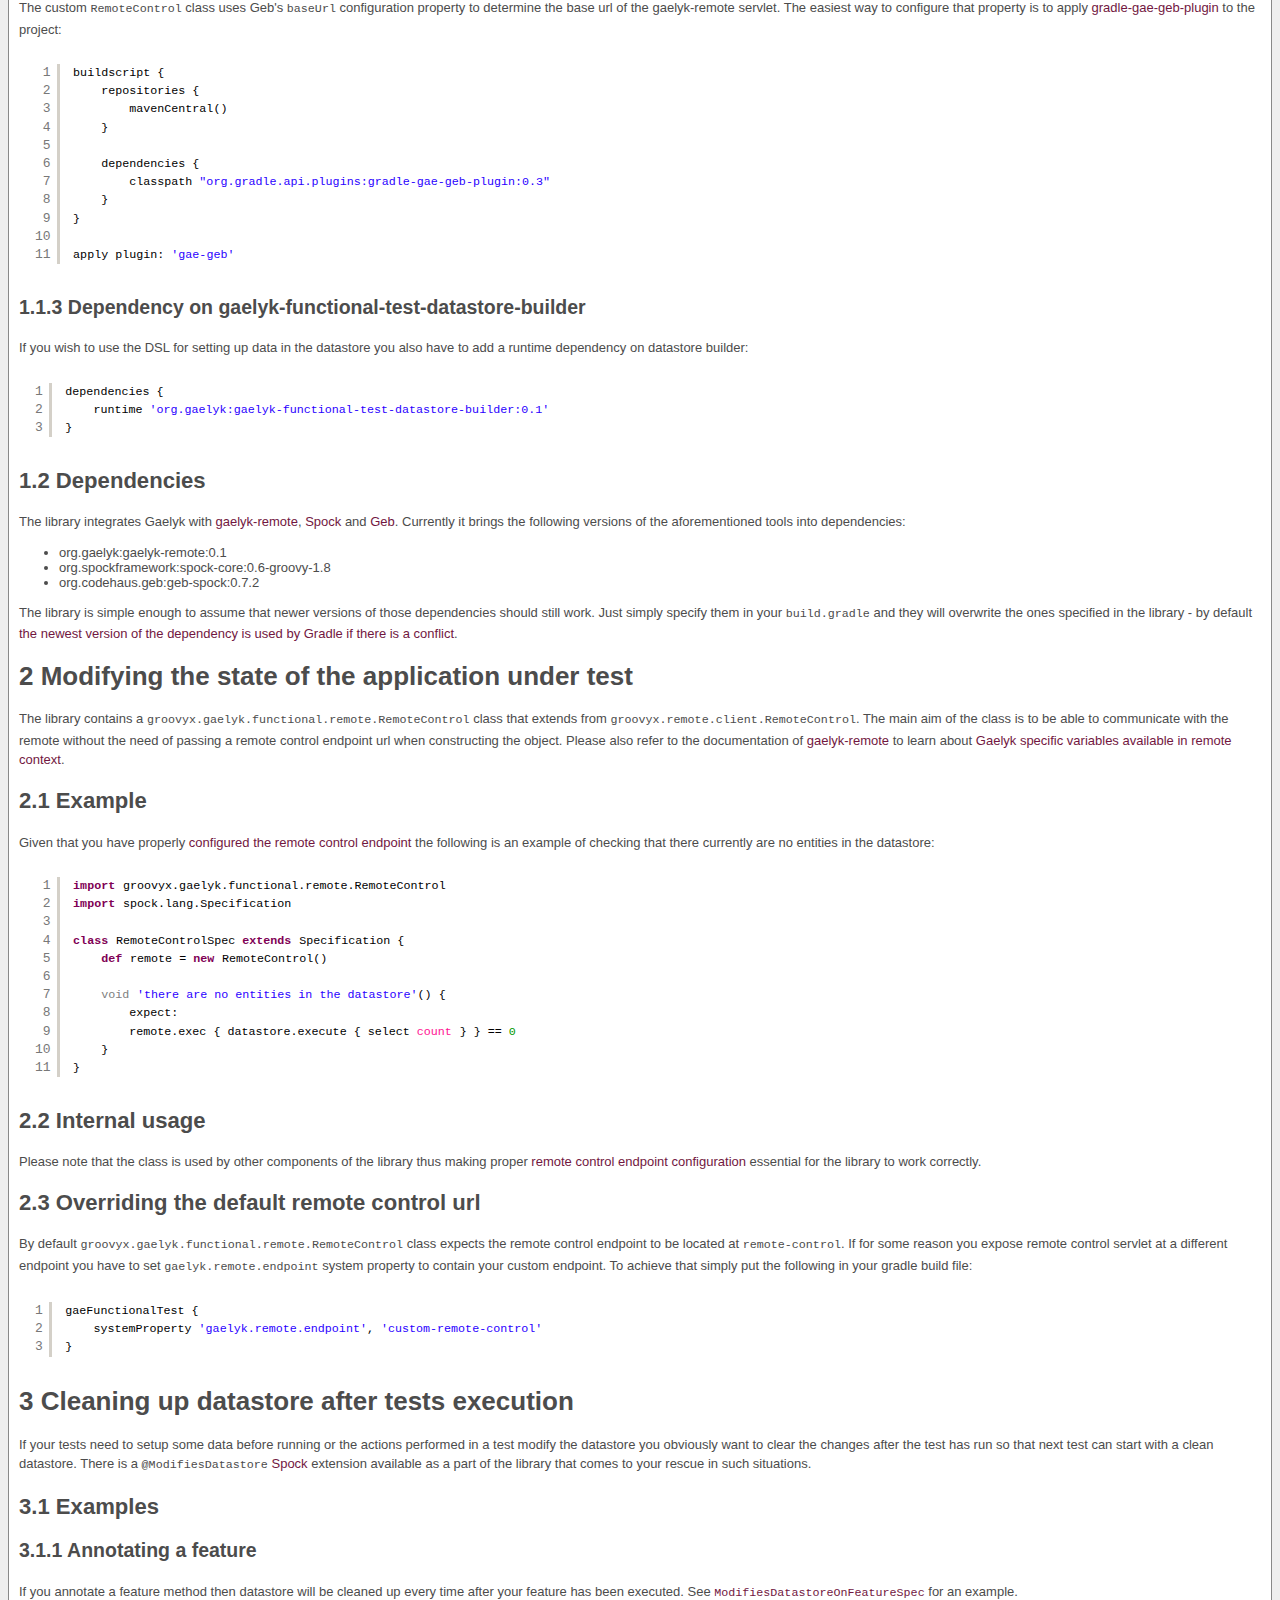
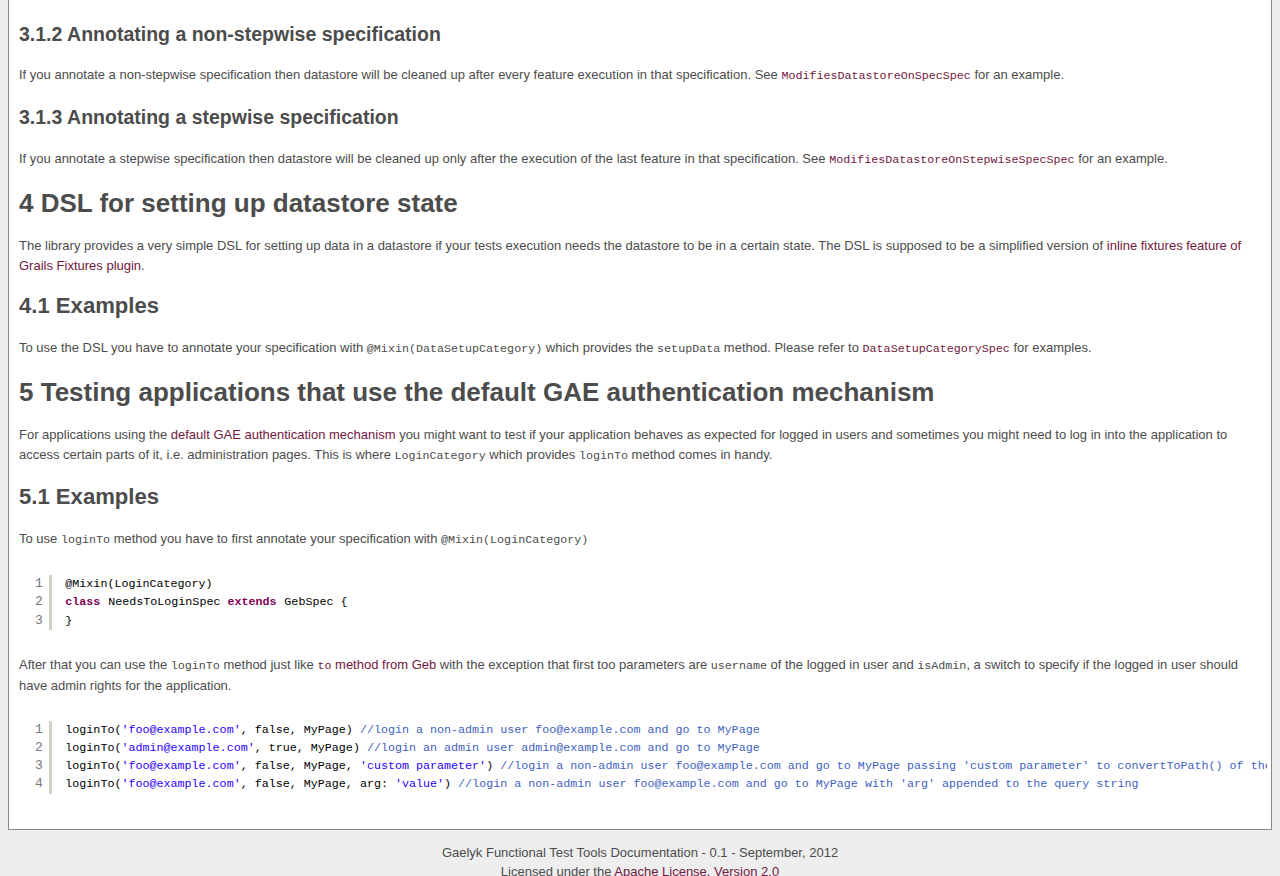
==== commit b693e01b: "Publish of github pages from Gradle" ====
--- a/all.html
+++ b/all.html
@@ -122,7 +122,7 @@
 <ul>
 <li>org.gaelyk:gaelyk-remote:0.1</li>
 <li>org.spockframework:spock-core:0.6-groovy-1.8</li>
-<li>org.codehaus.geb:geb-spock:0.7.0</li>
+<li>org.codehaus.geb:geb-spock:0.7.2</li>
 </ul>
 
 <p>The library is simple enough to assume that newer versions of those dependencies should still work. Just simply specify them in your <code>build.gradle</code> and they will overwrite the ones specified in the library - by default <a href="http://gradle.org/docs/current/userguide/dependency_management.html#sub:version_conflicts">the newest version of the dependency is used by Gradle if there is a conflict</a>.</p>
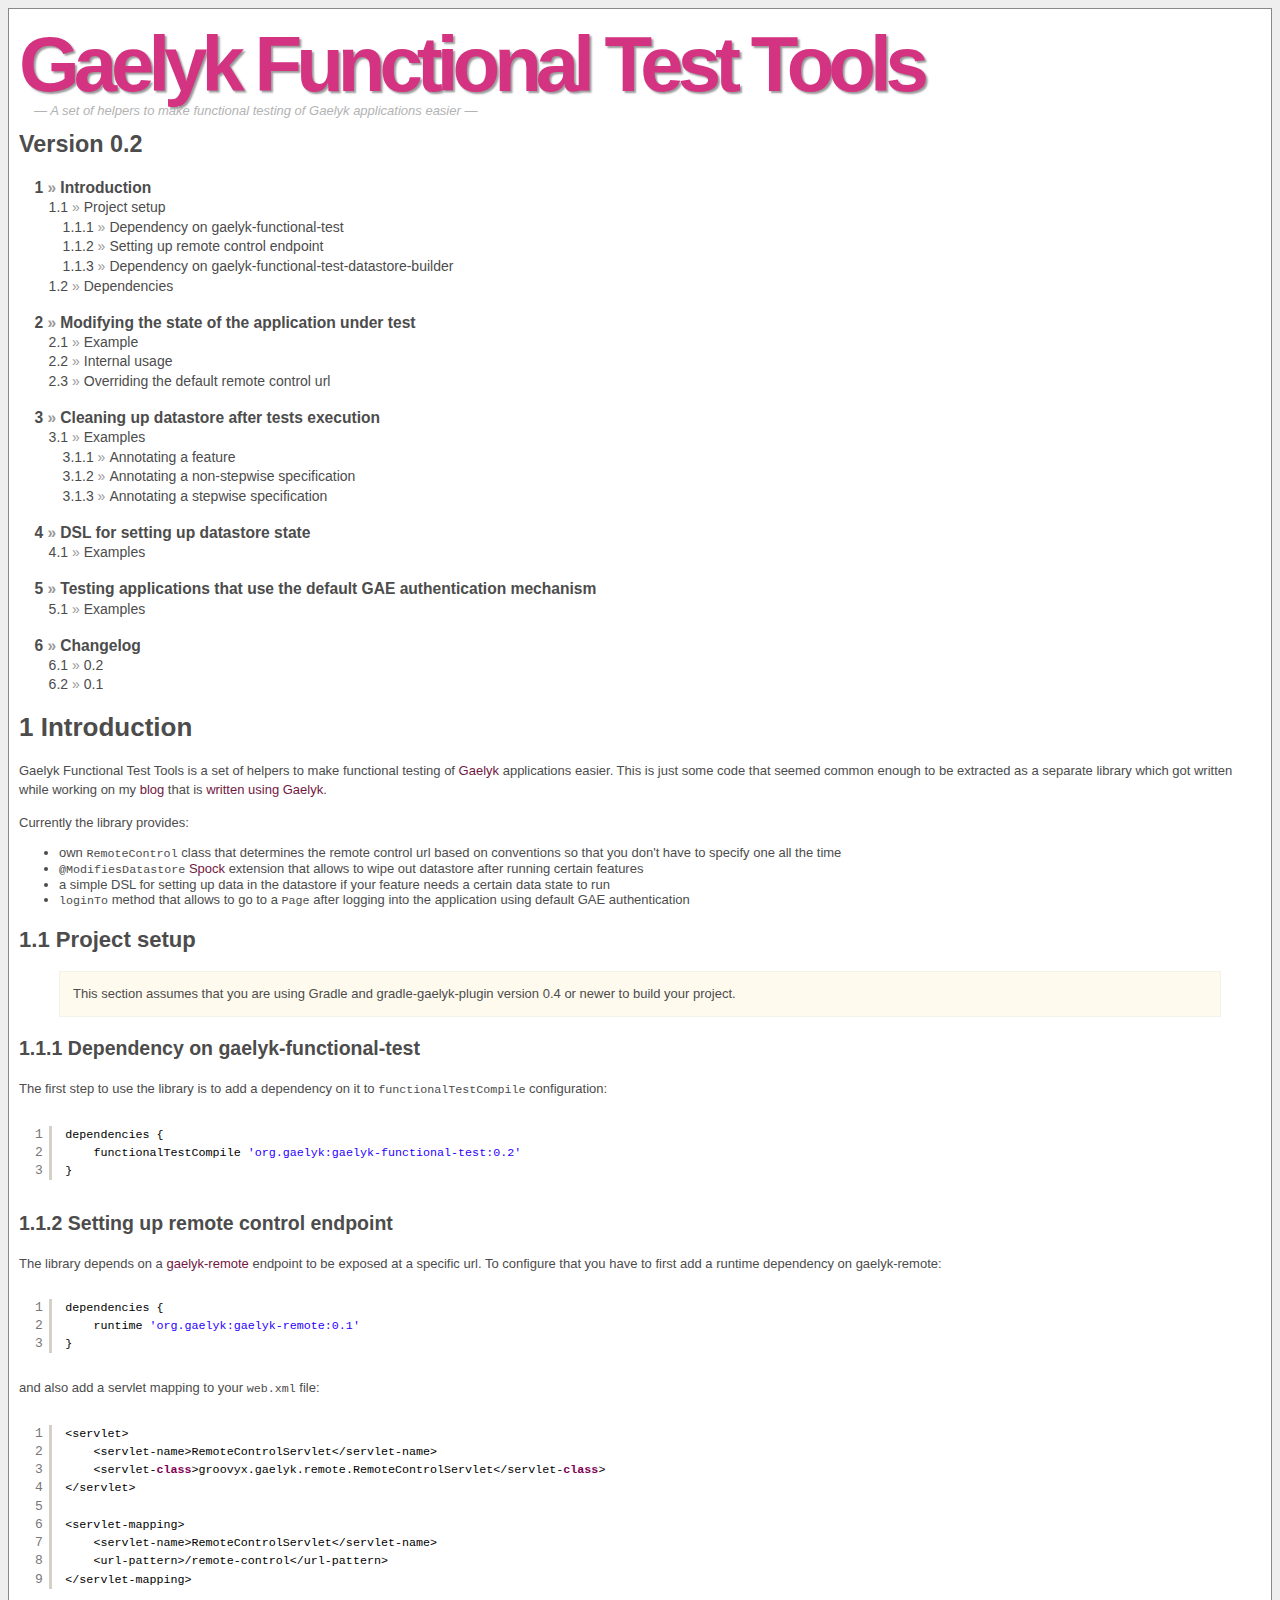
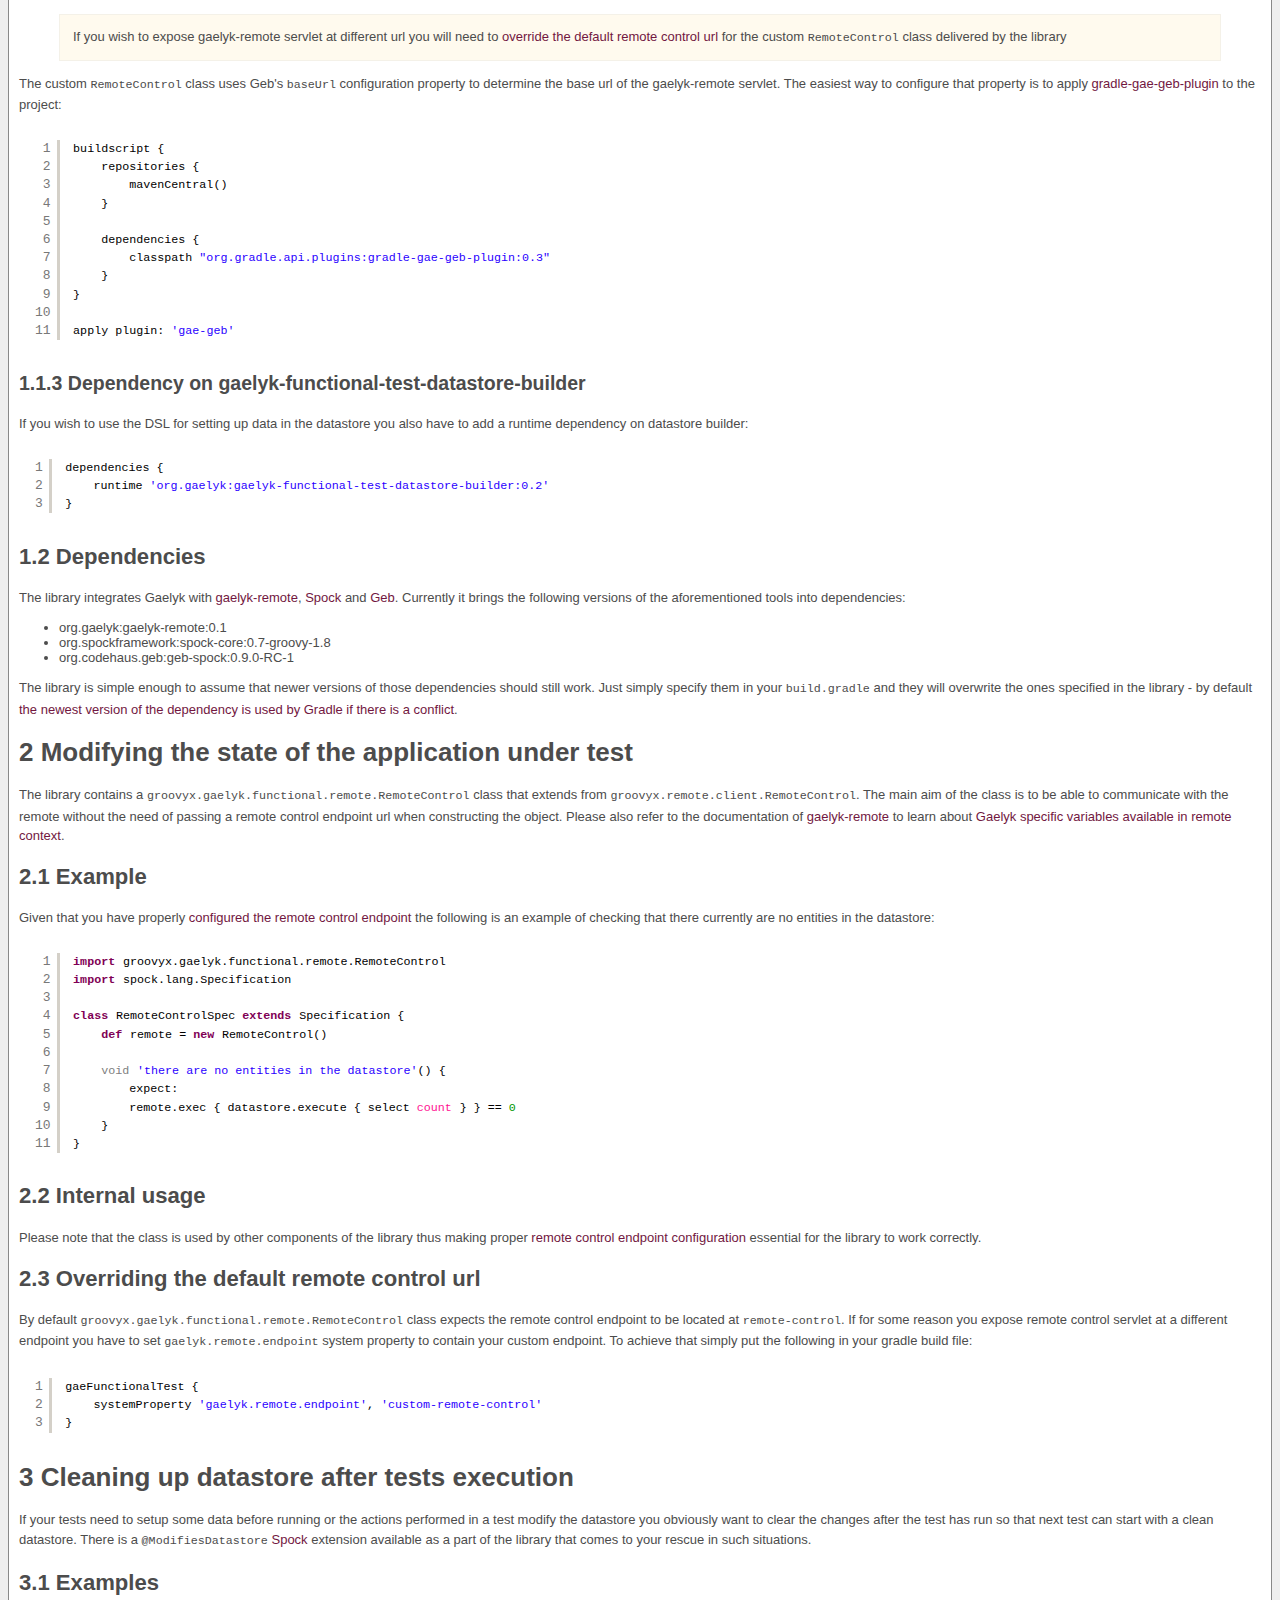
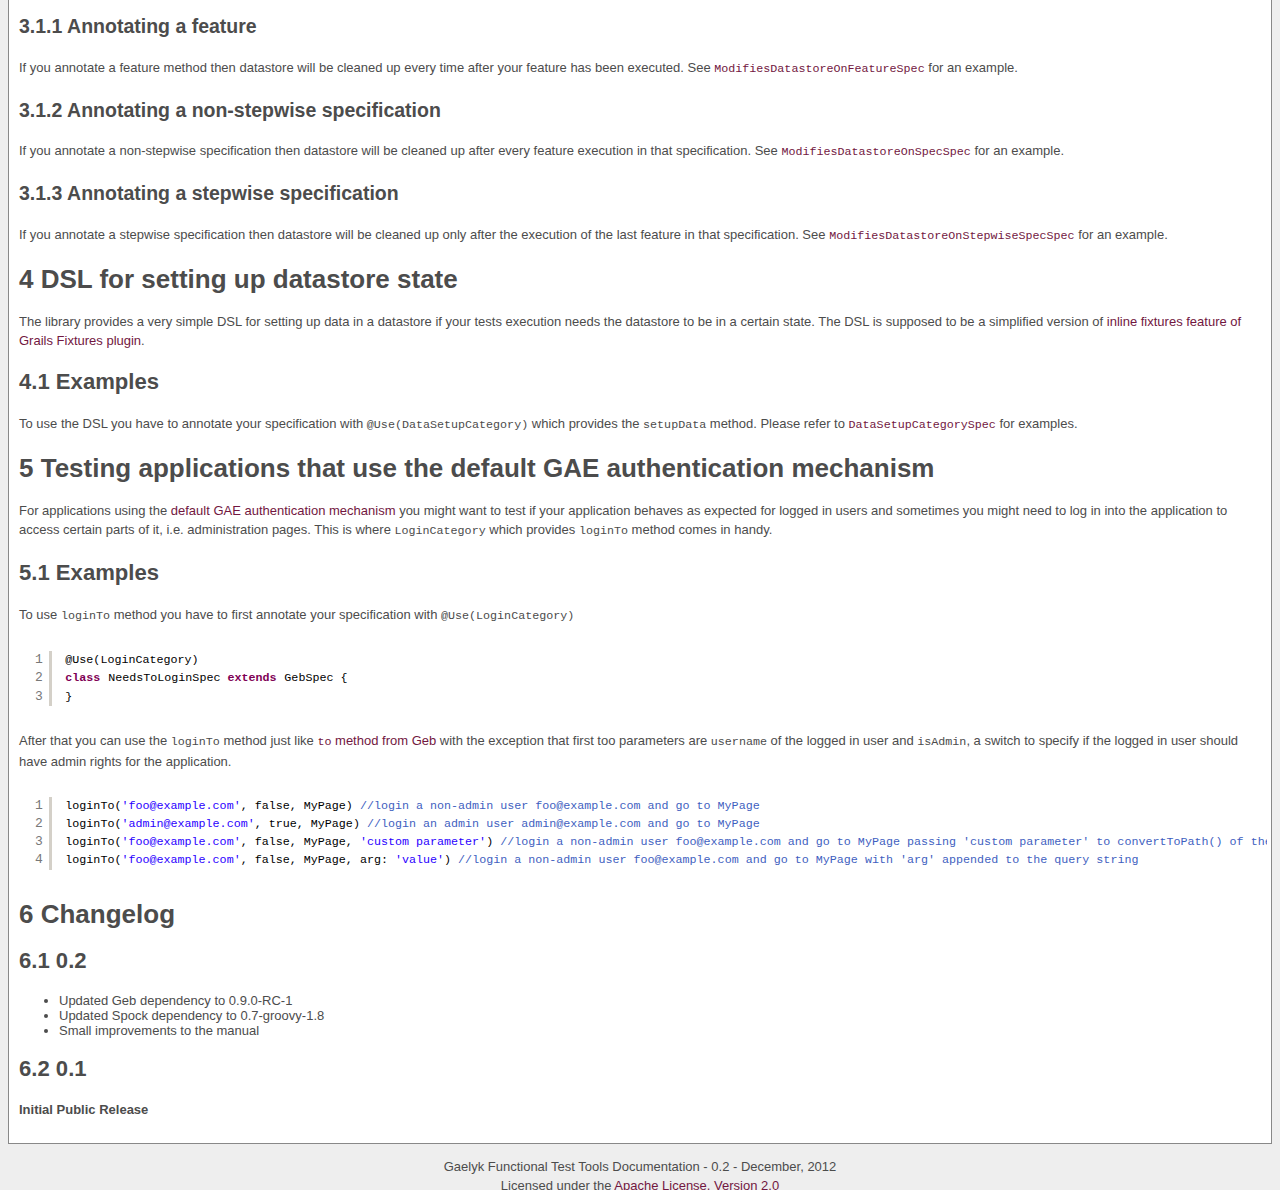
==== commit 3dd4dd35: "Publish of github pages from Gradle" ====
--- a/all.html
+++ b/all.html
@@ -32,8 +32,8 @@
   <h1 class="title">Gaelyk Functional Test Tools</h1>
   <p class="tag">— A set of helpers to make functional testing of Gaelyk applications easier —</p>
   <div class="toc">
-      <h2>Version 0.1</h2>
-    <ul><li><span class='toc_number'>1</span><a href='all.html#introduction'>Introduction</a><ul><li><span class='toc_number'>1.1</span><a href='all.html#project_setup'>Project setup</a><ul><li><span class='toc_number'>1.1.1</span><a href='all.html#dependency_on_gaelyk_functional_test'>Dependency on gaelyk-functional-test</a></li><li><span class='toc_number'>1.1.2</span><a href='all.html#setting_up_remote_control_endpoint'>Setting up remote control endpoint</a></li><li><span class='toc_number'>1.1.3</span><a href='all.html#dependency_on_gaelyk_functional_test_datastore_builder'>Dependency on gaelyk-functional-test-datastore-builder</a></li></ul><span class='toc_number'>1.2</span><a href='all.html#dependencies'>Dependencies</a></li></ul></li></ul></li></ul></li></ul><ul><li><span class='toc_number'>2</span><a href='all.html#modifying_the_state_of_the_application_under_test'>Modifying the state of the application under test</a><ul><li><span class='toc_number'>2.1</span><a href='all.html#example'>Example</a></li><li><span class='toc_number'>2.2</span><a href='all.html#internal_usage'>Internal usage</a></li><li><span class='toc_number'>2.3</span><a href='all.html#overriding_the_default_remote_control_url'>Overriding the default remote control url</a></li></ul></li></ul></li></ul><ul><li><span class='toc_number'>3</span><a href='all.html#cleaning_up_datastore_after_tests_execution'>Cleaning up datastore after tests execution</a><ul><li><span class='toc_number'>3.1</span><a href='all.html#examples'>Examples</a><ul><li><span class='toc_number'>3.1.1</span><a href='all.html#annotating_a_feature'>Annotating a feature</a></li><li><span class='toc_number'>3.1.2</span><a href='all.html#annotating_a_non_stepwise_specification'>Annotating a non-stepwise specification</a></li><li><span class='toc_number'>3.1.3</span><a href='all.html#annotating_a_stepwise_specification'>Annotating a stepwise specification</a></li></ul></li></ul></li></ul></li></ul><ul><li><span class='toc_number'>4</span><a href='all.html#dsl_for_setting_up_datastore_state'>DSL for setting up datastore state</a><ul><li><span class='toc_number'>4.1</span><a href='all.html#examples'>Examples</a></li></ul></li></ul><ul><li><span class='toc_number'>5</span><a href='all.html#testing_applications_that_use_the_default_gae_authentication_mechanism'>Testing applications that use the default GAE authentication mechanism</a><ul><li><span class='toc_number'>5.1</span><a href='all.html#examples'>Examples</a></li></ul></li></ul>
+      <h2>Version 0.2</h2>
+    <ul><li><span class='toc_number'>1</span><a href='all.html#introduction'>Introduction</a><ul><li><span class='toc_number'>1.1</span><a href='all.html#project_setup'>Project setup</a><ul><li><span class='toc_number'>1.1.1</span><a href='all.html#dependency_on_gaelyk_functional_test'>Dependency on gaelyk-functional-test</a></li><li><span class='toc_number'>1.1.2</span><a href='all.html#setting_up_remote_control_endpoint'>Setting up remote control endpoint</a></li><li><span class='toc_number'>1.1.3</span><a href='all.html#dependency_on_gaelyk_functional_test_datastore_builder'>Dependency on gaelyk-functional-test-datastore-builder</a></li></ul><span class='toc_number'>1.2</span><a href='all.html#dependencies'>Dependencies</a></li></ul></li></ul></li></ul></li></ul><ul><li><span class='toc_number'>2</span><a href='all.html#modifying_the_state_of_the_application_under_test'>Modifying the state of the application under test</a><ul><li><span class='toc_number'>2.1</span><a href='all.html#example'>Example</a></li><li><span class='toc_number'>2.2</span><a href='all.html#internal_usage'>Internal usage</a></li><li><span class='toc_number'>2.3</span><a href='all.html#overriding_the_default_remote_control_url'>Overriding the default remote control url</a></li></ul></li></ul></li></ul><ul><li><span class='toc_number'>3</span><a href='all.html#cleaning_up_datastore_after_tests_execution'>Cleaning up datastore after tests execution</a><ul><li><span class='toc_number'>3.1</span><a href='all.html#examples'>Examples</a><ul><li><span class='toc_number'>3.1.1</span><a href='all.html#annotating_a_feature'>Annotating a feature</a></li><li><span class='toc_number'>3.1.2</span><a href='all.html#annotating_a_non_stepwise_specification'>Annotating a non-stepwise specification</a></li><li><span class='toc_number'>3.1.3</span><a href='all.html#annotating_a_stepwise_specification'>Annotating a stepwise specification</a></li></ul></li></ul></li></ul></li></ul><ul><li><span class='toc_number'>4</span><a href='all.html#dsl_for_setting_up_datastore_state'>DSL for setting up datastore state</a><ul><li><span class='toc_number'>4.1</span><a href='all.html#examples'>Examples</a></li></ul></li></ul><ul><li><span class='toc_number'>5</span><a href='all.html#testing_applications_that_use_the_default_gae_authentication_mechanism'>Testing applications that use the default GAE authentication mechanism</a><ul><li><span class='toc_number'>5.1</span><a href='all.html#examples'>Examples</a></li></ul></li></ul><ul><li><span class='toc_number'>6</span><a href='all.html#changelog'>Changelog</a><ul><li><span class='toc_number'>6.1</span><a href='all.html#02'>0.2</a></li><li><span class='toc_number'>6.2</span><a href='all.html#01'>0.1</a></li></ul></li></ul></li></ul>
   </div>
   
     <div class="chapter">
@@ -61,7 +61,7 @@
 <p>The first step to use the library is to add a dependency on it to <code>functionalTestCompile</code> configuration:</p>
 
 <pre><code>dependencies {
-    functionalTestCompile 'org.gaelyk:gaelyk-functional-test:0.1'
+    functionalTestCompile 'org.gaelyk:gaelyk-functional-test:0.2'
 }
 </code></pre>
 
@@ -111,7 +111,7 @@
 <p>If you wish to use the DSL for setting up data in the datastore you also have to add a runtime dependency on datastore builder:</p>
 
 <pre><code>dependencies {
-    runtime 'org.gaelyk:gaelyk-functional-test-datastore-builder:0.1'
+    runtime 'org.gaelyk:gaelyk-functional-test-datastore-builder:0.2'
 }
 </code></pre>
 
@@ -121,8 +121,8 @@
 
 <ul>
 <li>org.gaelyk:gaelyk-remote:0.1</li>
-<li>org.spockframework:spock-core:0.6-groovy-1.8</li>
-<li>org.codehaus.geb:geb-spock:0.7.2</li>
+<li>org.spockframework:spock-core:0.7-groovy-1.8</li>
+<li>org.codehaus.geb:geb-spock:0.9.0-RC-1</li>
 </ul>
 
 <p>The library is simple enough to assume that newer versions of those dependencies should still work. Just simply specify them in your <code>build.gradle</code> and they will overwrite the ones specified in the library - by default <a href="http://gradle.org/docs/current/userguide/dependency_management.html#sub:version_conflicts">the newest version of the dependency is used by Gradle if there is a conflict</a>.</p>
@@ -194,7 +194,7 @@
 
 <h2><span id='examples'>4.1</span> Examples</h2>
 
-<p>To use the DSL you have to annotate your specification with <code>@Mixin(DataSetupCategory)</code> which provides the <code>setupData</code> method. Please refer to <a href="https://github.com/erdi/gaelyk-functional-test/blob/master/test-project/src/functionalTest/groovy/groovyx/gaelyk/functional/geb/DataSetupCategorySpec.groovy"><code>DataSetupCategorySpec</code></a> for examples.</p>
+<p>To use the DSL you have to annotate your specification with <code>@Use(DataSetupCategory)</code> which provides the <code>setupData</code> method. Please refer to <a href="https://github.com/erdi/gaelyk-functional-test/blob/master/test-project/src/functionalTest/groovy/groovyx/gaelyk/functional/geb/DataSetupCategorySpec.groovy"><code>DataSetupCategorySpec</code></a> for examples.</p>
 
     </div>
   
@@ -205,9 +205,9 @@
 
 <h2><span id='examples'>5.1</span> Examples</h2>
 
-<p>To use <code>loginTo</code> method you have to first annotate your specification with <code>@Mixin(LoginCategory)</code></p>
-
-<pre><code>@Mixin(LoginCategory)
+<p>To use <code>loginTo</code> method you have to first annotate your specification with <code>@Use(LoginCategory)</code></p>
+
+<pre><code>@Use(LoginCategory)
 class NeedsToLoginSpec extends GebSpec {
 }
 </code></pre>
@@ -222,9 +222,26 @@
 
     </div>
   
+    <div class="chapter">
+      <h1><span id='changelog'>6</span> Changelog</h1>
+
+<h2><span id='02'>6.1</span> 0.2</h2>
+
+<ul>
+<li>Updated Geb dependency to 0.9.0-RC-1</li>
+<li>Updated Spock dependency to 0.7-groovy-1.8</li>
+<li>Small improvements to the manual</li>
+</ul>
+
+<h2><span id='01'>6.2</span> 0.1</h2>
+
+<p><strong>Initial Public Release</strong></p>
+
+    </div>
+  
   </div>
   <p style="text-align: center">
-    Gaelyk Functional Test Tools Documentation - 0.1 - September, 2012<br />
+    Gaelyk Functional Test Tools Documentation - 0.2 - December, 2012<br />
     Licensed under the <a href="http://www.apache.org/licenses/LICENSE-2.0">Apache License, Version 2.0</a>
   </p>
 </body>
